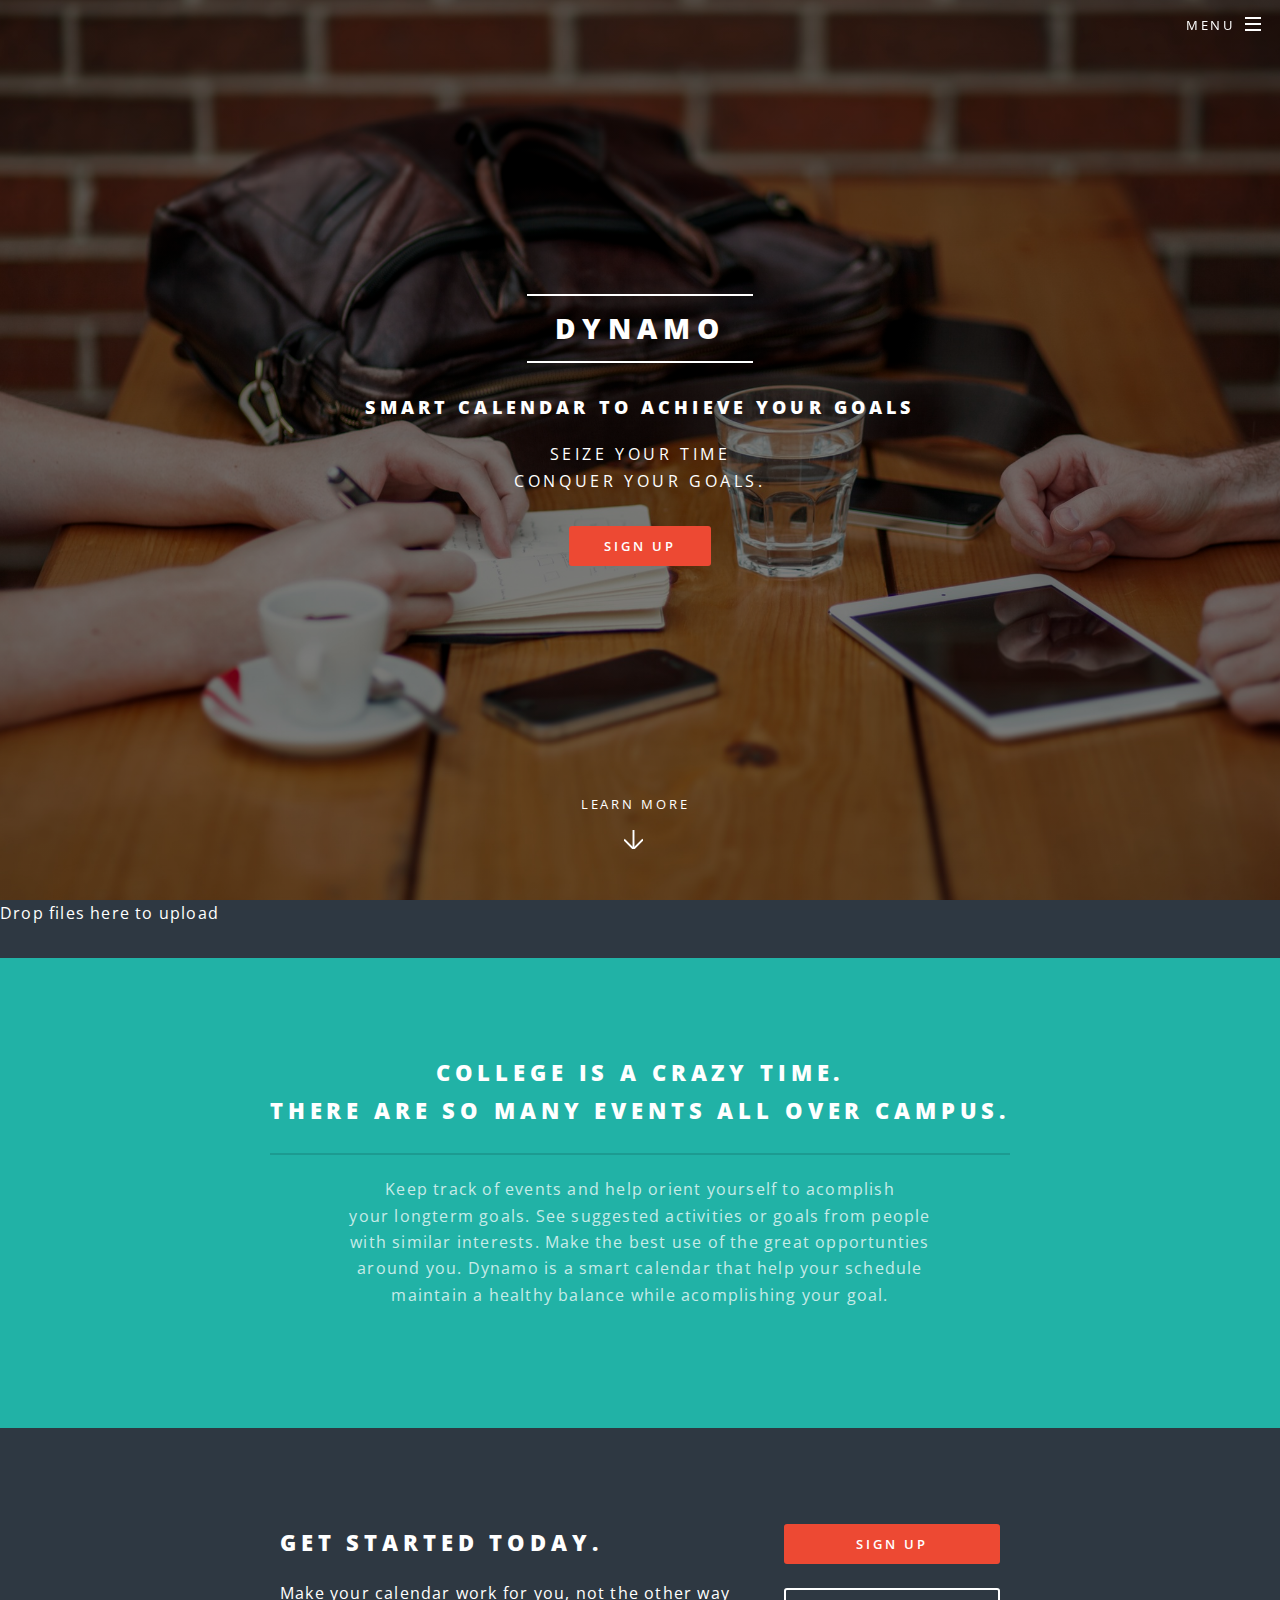
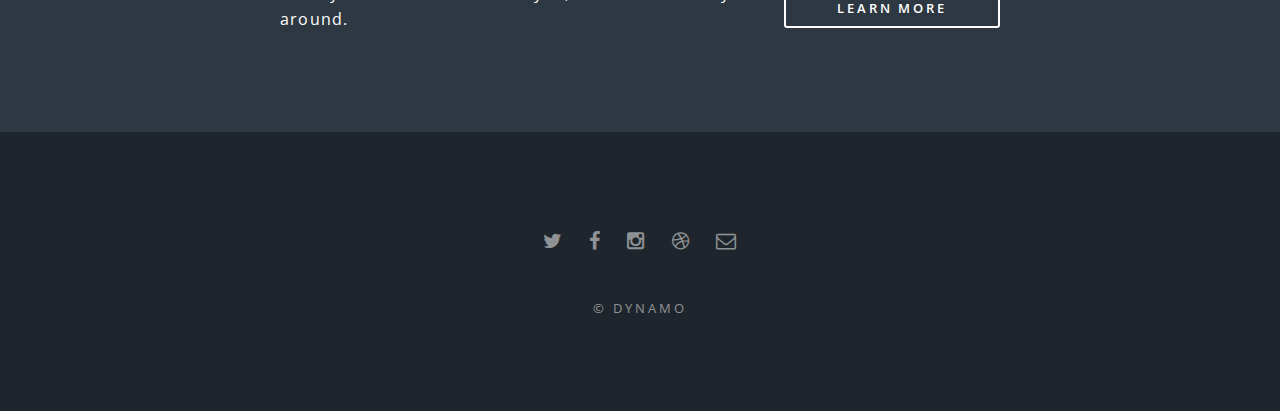
==== index.html @ 6524c31c "implementation of file drug function" ====
<!DOCTYPE HTML>
<!--
	Dynamo by HTML5 UP
	html5up.net | @n33co
	Free for personal and commercial use under the CCA 3.0 license (html5up.net/license)
-->
<html>
	<head>
		<title>Dynamo</title>
		<meta charset="utf-8" />
		<meta name="viewport" content="width=device-width, initial-scale=1" />
		<!--[if lte IE 8]><script src="assets/js/ie/html5shiv.js"></script><![endif]-->

		<link rel="stylesheet" href="assets/css/main.css" />

		<!--[if lte IE 8]><link rel="stylesheet" href="assets/css/ie8.css" /><![endif]-->
		<!--[if lte IE 9]><link rel="stylesheet" href="assets/css/ie9.css" /><![endif]-->
	</head>
	<body class="landing">

		<!-- Page Wrapper -->
			<div id="page-wrapper">

				<!-- Header -->
					<header id="header" class="alt">
						<h1><a href="index.html">Dynamo</a></h1>
						<nav id="nav">
							<ul>
								<li class="special">
									<a href="#menu" class="menuToggle"><span>Menu</span></a>
									<div id="menu">
										<ul>
											<li><a href="index.html">Home</a></li>
											<li><a href="#cta">Sign Up</a></li>
											<!--
											<li><a href="generic.html">Generic</a></li>
											<li><a href="elements.html">Elements</a></li>
											<li><a href="#">Log In</a></li>
										    -->
										</ul>
									</div>
								</li>
							</ul>
						</nav>
					</header>

				<!-- Banner -->
					<section id="banner">
						<div class="inner">
							<h2>Dynamo</h2>
							<h3>Smart Calendar to achieve your goals</h3>
							<p>Seize your time<br>
							Conquer your goals.</p>
							<ul class="actions">
								<li><a href="#cta" class="button special">Sign Up</a></li>
							</ul>
						</div>
						<a href="#one" class="more scrolly">Learn More</a>
					</section>




<!-- action="/file-upload" -->
					<form action="/file-upload" class="dropzone" id="my-dropzone">
					  <div class="fallback">
					    <input name="file" type="file" multiple />
					  </div>
					</form>








				<!-- One -->
					<section id="one" class="wrapper style1 special">
						<div class="inner">
							<header class="major">
								<h2>College is a crazy time.<br />
								There are so many events all over campus.</h2>
								<p>Keep track of events and help orient yourself to acomplish <br />your longterm goals. See suggested activities or goals from people <br />with similar interests. Make the best use of the great opportunties <br />around you. Dynamo is a smart calendar that help your schedule <br />maintain a healthy balance while acomplishing your goal.</p>
							</header>
							<!--<ul class="icons major">
								<li><span class="icon fa-diamond major style1"><span class="label">Lorem</span></span></li>
								<li><span class="icon fa-heart-o major style2"><span class="label">Ipsum</span></span></li>
								<li><span class="icon fa-code major style3"><span class="label">Dolor</span></span></li>
							</ul>-->
						</div>
					</section>





				<!-- CTA -->
					<section id="cta" class="wrapper style4">
						<div class="inner">
							<header>
								<h2>Get started today.</h2>
								<p>Make your calendar work for you, not the other way around.</p>
							</header>
							<ul class="actions vertical">
								<li><a href="#" class="button fit special">Sign Up</a></li>
								<li><a href="#" class="button fit">Learn More</a></li>
							</ul>
						</div>
					</section>

				<!-- Footer -->
					<footer id="footer">
						<ul class="icons">
							<li><a href="#" class="icon fa-twitter"><span class="label">Twitter</span></a></li>
							<li><a href="#" class="icon fa-facebook"><span class="label">Facebook</span></a></li>
							<li><a href="#" class="icon fa-instagram"><span class="label">Instagram</span></a></li>
							<li><a href="#" class="icon fa-dribbble"><span class="label">Dribbble</span></a></li>
							<li><a href="#" class="icon fa-envelope-o"><span class="label">Email</span></a></li>
						</ul>
						<ul class="copyright">
							<li>&copy; Dynamo</li>
						</ul>
					</footer>

			</div>

		<!-- Scripts -->
			<script src="assets/js/jquery.min.js"></script>
			<script src="assets/js/jquery.scrollex.min.js"></script>
			<script src="assets/js/jquery.scrolly.min.js"></script>
			<script src="assets/js/skel.min.js"></script>
			<script src="assets/js/util.js"></script>
			<!--[if lte IE 8]><script src="assets/js/ie/respond.min.js"></script><![endif]-->
			<script src="assets/js/dropzone.js"></script>
			<script src="assets/js/main.js"></script>
	</body>
</html>
---- assets/css/main.css ----
@import url(font-awesome.min.css);
@import url("http://fonts.googleapis.com/css?family=Open+Sans:400,400italic,600,600italic,800,800italic");

/*
	Spectral by HTML5 UP
	html5up.net | @n33co
	Free for personal and commercial use under the CCA 3.0 license (html5up.net/license)
*/

/* Reset */

	html, body, div, span, applet, object, iframe, h1, h2, h3, h4, h5, h6, p, blockquote, pre, a, abbr, acronym, address, big, cite, code, del, dfn, em, img, ins, kbd, q, s, samp, small, strike, strong, sub, sup, tt, var, b, u, i, center, dl, dt, dd, ol, ul, li, fieldset, form, label, legend, table, caption, tbody, tfoot, thead, tr, th, td, article, aside, canvas, details, embed, figure, figcaption, footer, header, hgroup, menu, nav, output, ruby, section, summary, time, mark, audio, video {
		margin: 0;
		padding: 0;
		border: 0;
		font-size: 100%;
		font: inherit;
		vertical-align: baseline;
	}

	article, aside, details, figcaption, figure, footer, header, hgroup, menu, nav, section {
		display: block;
	}

	body {
		line-height: 1;
	}

	ol, ul {
		list-style: none;
	}

	blockquote, q {
		quotes: none;
	}

	blockquote:before, blockquote:after, q:before, q:after {
		content: '';
		content: none;
	}

	table {
		border-collapse: collapse;
		border-spacing: 0;
	}

	body {
		-webkit-text-size-adjust: none;
	}

/* Box Model */

	*, *:before, *:after {
		-moz-box-sizing: border-box;
		-webkit-box-sizing: border-box;
		box-sizing: border-box;
	}

/* Grid */

	.row {
		border-bottom: solid 1px transparent;
		-moz-box-sizing: border-box;
		-webkit-box-sizing: border-box;
		box-sizing: border-box;
	}

	.row > * {
		float: left;
		-moz-box-sizing: border-box;
		-webkit-box-sizing: border-box;
		box-sizing: border-box;
	}

	.row:after, .row:before {
		content: '';
		display: block;
		clear: both;
		height: 0;
	}

	.row.uniform > * > :first-child {
		margin-top: 0;
	}

	.row.uniform > * > :last-child {
		margin-bottom: 0;
	}

	.row.\30 \25 > * {
		padding: 0 0 0 0em;
	}

	.row.\30 \25 {
		margin: 0 0 -1px 0em;
	}

	.row.uniform.\30 \25 > * {
		padding: 0em 0 0 0em;
	}

	.row.uniform.\30 \25 {
		margin: 0em 0 -1px 0em;
	}

	.row > * {
		padding: 0 0 0 1.5em;
	}

	.row {
		margin: 0 0 -1px -1.5em;
	}

	.row.uniform > * {
		padding: 1.5em 0 0 1.5em;
	}

	.row.uniform {
		margin: -1.5em 0 -1px -1.5em;
	}

	.row.\32 00\25 > * {
		padding: 0 0 0 3em;
	}

	.row.\32 00\25 {
		margin: 0 0 -1px -3em;
	}

	.row.uniform.\32 00\25 > * {
		padding: 3em 0 0 3em;
	}

	.row.uniform.\32 00\25 {
		margin: -3em 0 -1px -3em;
	}

	.row.\31 50\25 > * {
		padding: 0 0 0 2.25em;
	}

	.row.\31 50\25 {
		margin: 0 0 -1px -2.25em;
	}

	.row.uniform.\31 50\25 > * {
		padding: 2.25em 0 0 2.25em;
	}

	.row.uniform.\31 50\25 {
		margin: -2.25em 0 -1px -2.25em;
	}

	.row.\35 0\25 > * {
		padding: 0 0 0 0.75em;
	}

	.row.\35 0\25 {
		margin: 0 0 -1px -0.75em;
	}

	.row.uniform.\35 0\25 > * {
		padding: 0.75em 0 0 0.75em;
	}

	.row.uniform.\35 0\25 {
		margin: -0.75em 0 -1px -0.75em;
	}

	.row.\32 5\25 > * {
		padding: 0 0 0 0.375em;
	}

	.row.\32 5\25 {
		margin: 0 0 -1px -0.375em;
	}

	.row.uniform.\32 5\25 > * {
		padding: 0.375em 0 0 0.375em;
	}

	.row.uniform.\32 5\25 {
		margin: -0.375em 0 -1px -0.375em;
	}

	.\31 2u, .\31 2u\24 {
		width: 100%;
		clear: none;
		margin-left: 0;
	}

	.\31 1u, .\31 1u\24 {
		width: 91.6666666667%;
		clear: none;
		margin-left: 0;
	}

	.\31 0u, .\31 0u\24 {
		width: 83.3333333333%;
		clear: none;
		margin-left: 0;
	}

	.\39 u, .\39 u\24 {
		width: 75%;
		clear: none;
		margin-left: 0;
	}

	.\38 u, .\38 u\24 {
		width: 66.6666666667%;
		clear: none;
		margin-left: 0;
	}

	.\37 u, .\37 u\24 {
		width: 58.3333333333%;
		clear: none;
		margin-left: 0;
	}

	.\36 u, .\36 u\24 {
		width: 50%;
		clear: none;
		margin-left: 0;
	}

	.\35 u, .\35 u\24 {
		width: 41.6666666667%;
		clear: none;
		margin-left: 0;
	}

	.\34 u, .\34 u\24 {
		width: 33.3333333333%;
		clear: none;
		margin-left: 0;
	}

	.\33 u, .\33 u\24 {
		width: 25%;
		clear: none;
		margin-left: 0;
	}

	.\32 u, .\32 u\24 {
		width: 16.6666666667%;
		clear: none;
		margin-left: 0;
	}

	.\31 u, .\31 u\24 {
		width: 8.3333333333%;
		clear: none;
		margin-left: 0;
	}

	.\31 2u\24 + *,
	.\31 1u\24 + *,
	.\31 0u\24 + *,
	.\39 u\24 + *,
	.\38 u\24 + *,
	.\37 u\24 + *,
	.\36 u\24 + *,
	.\35 u\24 + *,
	.\34 u\24 + *,
	.\33 u\24 + *,
	.\32 u\24 + *,
	.\31 u\24 + * {
		clear: left;
	}

	.\-11u {
		margin-left: 91.66667%;
	}

	.\-10u {
		margin-left: 83.33333%;
	}

	.\-9u {
		margin-left: 75%;
	}

	.\-8u {
		margin-left: 66.66667%;
	}

	.\-7u {
		margin-left: 58.33333%;
	}

	.\-6u {
		margin-left: 50%;
	}

	.\-5u {
		margin-left: 41.66667%;
	}

	.\-4u {
		margin-left: 33.33333%;
	}

	.\-3u {
		margin-left: 25%;
	}

	.\-2u {
		margin-left: 16.66667%;
	}

	.\-1u {
		margin-left: 8.33333%;
	}

	@media screen and (max-width: 1680px) {

		.row > * {
			padding: 0 0 0 1.5em;
		}

		.row {
			margin: 0 0 -1px -1.5em;
		}

		.row.uniform > * {
			padding: 1.5em 0 0 1.5em;
		}

		.row.uniform {
			margin: -1.5em 0 -1px -1.5em;
		}

		.row.\32 00\25 > * {
			padding: 0 0 0 3em;
		}

		.row.\32 00\25 {
			margin: 0 0 -1px -3em;
		}

		.row.uniform.\32 00\25 > * {
			padding: 3em 0 0 3em;
		}

		.row.uniform.\32 00\25 {
			margin: -3em 0 -1px -3em;
		}

		.row.\31 50\25 > * {
			padding: 0 0 0 2.25em;
		}

		.row.\31 50\25 {
			margin: 0 0 -1px -2.25em;
		}

		.row.uniform.\31 50\25 > * {
			padding: 2.25em 0 0 2.25em;
		}

		.row.uniform.\31 50\25 {
			margin: -2.25em 0 -1px -2.25em;
		}

		.row.\35 0\25 > * {
			padding: 0 0 0 0.75em;
		}

		.row.\35 0\25 {
			margin: 0 0 -1px -0.75em;
		}

		.row.uniform.\35 0\25 > * {
			padding: 0.75em 0 0 0.75em;
		}

		.row.uniform.\35 0\25 {
			margin: -0.75em 0 -1px -0.75em;
		}

		.row.\32 5\25 > * {
			padding: 0 0 0 0.375em;
		}

		.row.\32 5\25 {
			margin: 0 0 -1px -0.375em;
		}

		.row.uniform.\32 5\25 > * {
			padding: 0.375em 0 0 0.375em;
		}

		.row.uniform.\32 5\25 {
			margin: -0.375em 0 -1px -0.375em;
		}

		.\31 2u\28xlarge\29, .\31 2u\24\28xlarge\29 {
			width: 100%;
			clear: none;
			margin-left: 0;
		}

		.\31 1u\28xlarge\29, .\31 1u\24\28xlarge\29 {
			width: 91.6666666667%;
			clear: none;
			margin-left: 0;
		}

		.\31 0u\28xlarge\29, .\31 0u\24\28xlarge\29 {
			width: 83.3333333333%;
			clear: none;
			margin-left: 0;
		}

		.\39 u\28xlarge\29, .\39 u\24\28xlarge\29 {
			width: 75%;
			clear: none;
			margin-left: 0;
		}

		.\38 u\28xlarge\29, .\38 u\24\28xlarge\29 {
			width: 66.6666666667%;
			clear: none;
			margin-left: 0;
		}

		.\37 u\28xlarge\29, .\37 u\24\28xlarge\29 {
			width: 58.3333333333%;
			clear: none;
			margin-left: 0;
		}

		.\36 u\28xlarge\29, .\36 u\24\28xlarge\29 {
			width: 50%;
			clear: none;
			margin-left: 0;
		}

		.\35 u\28xlarge\29, .\35 u\24\28xlarge\29 {
			width: 41.6666666667%;
			clear: none;
			margin-left: 0;
		}

		.\34 u\28xlarge\29, .\34 u\24\28xlarge\29 {
			width: 33.3333333333%;
			clear: none;
			margin-left: 0;
		}

		.\33 u\28xlarge\29, .\33 u\24\28xlarge\29 {
			width: 25%;
			clear: none;
			margin-left: 0;
		}

		.\32 u\28xlarge\29, .\32 u\24\28xlarge\29 {
			width: 16.6666666667%;
			clear: none;
			margin-left: 0;
		}

		.\31 u\28xlarge\29, .\31 u\24\28xlarge\29 {
			width: 8.3333333333%;
			clear: none;
			margin-left: 0;
		}

		.\31 2u\24\28xlarge\29 + *,
		.\31 1u\24\28xlarge\29 + *,
		.\31 0u\24\28xlarge\29 + *,
		.\39 u\24\28xlarge\29 + *,
		.\38 u\24\28xlarge\29 + *,
		.\37 u\24\28xlarge\29 + *,
		.\36 u\24\28xlarge\29 + *,
		.\35 u\24\28xlarge\29 + *,
		.\34 u\24\28xlarge\29 + *,
		.\33 u\24\28xlarge\29 + *,
		.\32 u\24\28xlarge\29 + *,
		.\31 u\24\28xlarge\29 + * {
			clear: left;
		}

		.\-11u\28xlarge\29 {
			margin-left: 91.66667%;
		}

		.\-10u\28xlarge\29 {
			margin-left: 83.33333%;
		}

		.\-9u\28xlarge\29 {
			margin-left: 75%;
		}

		.\-8u\28xlarge\29 {
			margin-left: 66.66667%;
		}

		.\-7u\28xlarge\29 {
			margin-left: 58.33333%;
		}

		.\-6u\28xlarge\29 {
			margin-left: 50%;
		}

		.\-5u\28xlarge\29 {
			margin-left: 41.66667%;
		}

		.\-4u\28xlarge\29 {
			margin-left: 33.33333%;
		}

		.\-3u\28xlarge\29 {
			margin-left: 25%;
		}

		.\-2u\28xlarge\29 {
			margin-left: 16.66667%;
		}

		.\-1u\28xlarge\29 {
			margin-left: 8.33333%;
		}

	}

	@media screen and (max-width: 1280px) {

		.row > * {
			padding: 0 0 0 1.5em;
		}

		.row {
			margin: 0 0 -1px -1.5em;
		}

		.row.uniform > * {
			padding: 1.5em 0 0 1.5em;
		}

		.row.uniform {
			margin: -1.5em 0 -1px -1.5em;
		}

		.row.\32 00\25 > * {
			padding: 0 0 0 3em;
		}

		.row.\32 00\25 {
			margin: 0 0 -1px -3em;
		}

		.row.uniform.\32 00\25 > * {
			padding: 3em 0 0 3em;
		}

		.row.uniform.\32 00\25 {
			margin: -3em 0 -1px -3em;
		}

		.row.\31 50\25 > * {
			padding: 0 0 0 2.25em;
		}

		.row.\31 50\25 {
			margin: 0 0 -1px -2.25em;
		}

		.row.uniform.\31 50\25 > * {
			padding: 2.25em 0 0 2.25em;
		}

		.row.uniform.\31 50\25 {
			margin: -2.25em 0 -1px -2.25em;
		}

		.row.\35 0\25 > * {
			padding: 0 0 0 0.75em;
		}

		.row.\35 0\25 {
			margin: 0 0 -1px -0.75em;
		}

		.row.uniform.\35 0\25 > * {
			padding: 0.75em 0 0 0.75em;
		}

		.row.uniform.\35 0\25 {
			margin: -0.75em 0 -1px -0.75em;
		}

		.row.\32 5\25 > * {
			padding: 0 0 0 0.375em;
		}

		.row.\32 5\25 {
			margin: 0 0 -1px -0.375em;
		}

		.row.uniform.\32 5\25 > * {
			padding: 0.375em 0 0 0.375em;
		}

		.row.uniform.\32 5\25 {
			margin: -0.375em 0 -1px -0.375em;
		}

		.\31 2u\28large\29, .\31 2u\24\28large\29 {
			width: 100%;
			clear: none;
			margin-left: 0;
		}

		.\31 1u\28large\29, .\31 1u\24\28large\29 {
			width: 91.6666666667%;
			clear: none;
			margin-left: 0;
		}

		.\31 0u\28large\29, .\31 0u\24\28large\29 {
			width: 83.3333333333%;
			clear: none;
			margin-left: 0;
		}

		.\39 u\28large\29, .\39 u\24\28large\29 {
			width: 75%;
			clear: none;
			margin-left: 0;
		}

		.\38 u\28large\29, .\38 u\24\28large\29 {
			width: 66.6666666667%;
			clear: none;
			margin-left: 0;
		}

		.\37 u\28large\29, .\37 u\24\28large\29 {
			width: 58.3333333333%;
			clear: none;
			margin-left: 0;
		}

		.\36 u\28large\29, .\36 u\24\28large\29 {
			width: 50%;
			clear: none;
			margin-left: 0;
		}

		.\35 u\28large\29, .\35 u\24\28large\29 {
			width: 41.6666666667%;
			clear: none;
			margin-left: 0;
		}

		.\34 u\28large\29, .\34 u\24\28large\29 {
			width: 33.3333333333%;
			clear: none;
			margin-left: 0;
		}

		.\33 u\28large\29, .\33 u\24\28large\29 {
			width: 25%;
			clear: none;
			margin-left: 0;
		}

		.\32 u\28large\29, .\32 u\24\28large\29 {
			width: 16.6666666667%;
			clear: none;
			margin-left: 0;
		}

		.\31 u\28large\29, .\31 u\24\28large\29 {
			width: 8.3333333333%;
			clear: none;
			margin-left: 0;
		}

		.\31 2u\24\28large\29 + *,
		.\31 1u\24\28large\29 + *,
		.\31 0u\24\28large\29 + *,
		.\39 u\24\28large\29 + *,
		.\38 u\24\28large\29 + *,
		.\37 u\24\28large\29 + *,
		.\36 u\24\28large\29 + *,
		.\35 u\24\28large\29 + *,
		.\34 u\24\28large\29 + *,
		.\33 u\24\28large\29 + *,
		.\32 u\24\28large\29 + *,
		.\31 u\24\28large\29 + * {
			clear: left;
		}

		.\-11u\28large\29 {
			margin-left: 91.66667%;
		}

		.\-10u\28large\29 {
			margin-left: 83.33333%;
		}

		.\-9u\28large\29 {
			margin-left: 75%;
		}

		.\-8u\28large\29 {
			margin-left: 66.66667%;
		}

		.\-7u\28large\29 {
			margin-left: 58.33333%;
		}

		.\-6u\28large\29 {
			margin-left: 50%;
		}

		.\-5u\28large\29 {
			margin-left: 41.66667%;
		}

		.\-4u\28large\29 {
			margin-left: 33.33333%;
		}

		.\-3u\28large\29 {
			margin-left: 25%;
		}

		.\-2u\28large\29 {
			margin-left: 16.66667%;
		}

		.\-1u\28large\29 {
			margin-left: 8.33333%;
		}

	}

	@media screen and (max-width: 980px) {

		.row > * {
			padding: 0 0 0 1.5em;
		}

		.row {
			margin: 0 0 -1px -1.5em;
		}

		.row.uniform > * {
			padding: 1.5em 0 0 1.5em;
		}

		.row.uniform {
			margin: -1.5em 0 -1px -1.5em;
		}

		.row.\32 00\25 > * {
			padding: 0 0 0 3em;
		}

		.row.\32 00\25 {
			margin: 0 0 -1px -3em;
		}

		.row.uniform.\32 00\25 > * {
			padding: 3em 0 0 3em;
		}

		.row.uniform.\32 00\25 {
			margin: -3em 0 -1px -3em;
		}

		.row.\31 50\25 > * {
			padding: 0 0 0 2.25em;
		}

		.row.\31 50\25 {
			margin: 0 0 -1px -2.25em;
		}

		.row.uniform.\31 50\25 > * {
			padding: 2.25em 0 0 2.25em;
		}

		.row.uniform.\31 50\25 {
			margin: -2.25em 0 -1px -2.25em;
		}

		.row.\35 0\25 > * {
			padding: 0 0 0 0.75em;
		}

		.row.\35 0\25 {
			margin: 0 0 -1px -0.75em;
		}

		.row.uniform.\35 0\25 > * {
			padding: 0.75em 0 0 0.75em;
		}

		.row.uniform.\35 0\25 {
			margin: -0.75em 0 -1px -0.75em;
		}

		.row.\32 5\25 > * {
			padding: 0 0 0 0.375em;
		}

		.row.\32 5\25 {
			margin: 0 0 -1px -0.375em;
		}

		.row.uniform.\32 5\25 > * {
			padding: 0.375em 0 0 0.375em;
		}

		.row.uniform.\32 5\25 {
			margin: -0.375em 0 -1px -0.375em;
		}

		.\31 2u\28medium\29, .\31 2u\24\28medium\29 {
			width: 100%;
			clear: none;
			margin-left: 0;
		}

		.\31 1u\28medium\29, .\31 1u\24\28medium\29 {
			width: 91.6666666667%;
			clear: none;
			margin-left: 0;
		}

		.\31 0u\28medium\29, .\31 0u\24\28medium\29 {
			width: 83.3333333333%;
			clear: none;
			margin-left: 0;
		}

		.\39 u\28medium\29, .\39 u\24\28medium\29 {
			width: 75%;
			clear: none;
			margin-left: 0;
		}

		.\38 u\28medium\29, .\38 u\24\28medium\29 {
			width: 66.6666666667%;
			clear: none;
			margin-left: 0;
		}

		.\37 u\28medium\29, .\37 u\24\28medium\29 {
			width: 58.3333333333%;
			clear: none;
			margin-left: 0;
		}

		.\36 u\28medium\29, .\36 u\24\28medium\29 {
			width: 50%;
			clear: none;
			margin-left: 0;
		}

		.\35 u\28medium\29, .\35 u\24\28medium\29 {
			width: 41.6666666667%;
			clear: none;
			margin-left: 0;
		}

		.\34 u\28medium\29, .\34 u\24\28medium\29 {
			width: 33.3333333333%;
			clear: none;
			margin-left: 0;
		}

		.\33 u\28medium\29, .\33 u\24\28medium\29 {
			width: 25%;
			clear: none;
			margin-left: 0;
		}

		.\32 u\28medium\29, .\32 u\24\28medium\29 {
			width: 16.6666666667%;
			clear: none;
			margin-left: 0;
		}

		.\31 u\28medium\29, .\31 u\24\28medium\29 {
			width: 8.3333333333%;
			clear: none;
			margin-left: 0;
		}

		.\31 2u\24\28medium\29 + *,
		.\31 1u\24\28medium\29 + *,
		.\31 0u\24\28medium\29 + *,
		.\39 u\24\28medium\29 + *,
		.\38 u\24\28medium\29 + *,
		.\37 u\24\28medium\29 + *,
		.\36 u\24\28medium\29 + *,
		.\35 u\24\28medium\29 + *,
		.\34 u\24\28medium\29 + *,
		.\33 u\24\28medium\29 + *,
		.\32 u\24\28medium\29 + *,
		.\31 u\24\28medium\29 + * {
			clear: left;
		}

		.\-11u\28medium\29 {
			margin-left: 91.66667%;
		}

		.\-10u\28medium\29 {
			margin-left: 83.33333%;
		}

		.\-9u\28medium\29 {
			margin-left: 75%;
		}

		.\-8u\28medium\29 {
			margin-left: 66.66667%;
		}

		.\-7u\28medium\29 {
			margin-left: 58.33333%;
		}

		.\-6u\28medium\29 {
			margin-left: 50%;
		}

		.\-5u\28medium\29 {
			margin-left: 41.66667%;
		}

		.\-4u\28medium\29 {
			margin-left: 33.33333%;
		}

		.\-3u\28medium\29 {
			margin-left: 25%;
		}

		.\-2u\28medium\29 {
			margin-left: 16.66667%;
		}

		.\-1u\28medium\29 {
			margin-left: 8.33333%;
		}

	}

	@media screen and (max-width: 736px) {

		.row > * {
			padding: 0 0 0 1.5em;
		}

		.row {
			margin: 0 0 -1px -1.5em;
		}

		.row.uniform > * {
			padding: 1.5em 0 0 1.5em;
		}

		.row.uniform {
			margin: -1.5em 0 -1px -1.5em;
		}

		.row.\32 00\25 > * {
			padding: 0 0 0 3em;
		}

		.row.\32 00\25 {
			margin: 0 0 -1px -3em;
		}

		.row.uniform.\32 00\25 > * {
			padding: 3em 0 0 3em;
		}

		.row.uniform.\32 00\25 {
			margin: -3em 0 -1px -3em;
		}

		.row.\31 50\25 > * {
			padding: 0 0 0 2.25em;
		}

		.row.\31 50\25 {
			margin: 0 0 -1px -2.25em;
		}

		.row.uniform.\31 50\25 > * {
			padding: 2.25em 0 0 2.25em;
		}

		.row.uniform.\31 50\25 {
			margin: -2.25em 0 -1px -2.25em;
		}

		.row.\35 0\25 > * {
			padding: 0 0 0 0.75em;
		}

		.row.\35 0\25 {
			margin: 0 0 -1px -0.75em;
		}

		.row.uniform.\35 0\25 > * {
			padding: 0.75em 0 0 0.75em;
		}

		.row.uniform.\35 0\25 {
			margin: -0.75em 0 -1px -0.75em;
		}

		.row.\32 5\25 > * {
			padding: 0 0 0 0.375em;
		}

		.row.\32 5\25 {
			margin: 0 0 -1px -0.375em;
		}

		.row.uniform.\32 5\25 > * {
			padding: 0.375em 0 0 0.375em;
		}

		.row.uniform.\32 5\25 {
			margin: -0.375em 0 -1px -0.375em;
		}

		.\31 2u\28small\29, .\31 2u\24\28small\29 {
			width: 100%;
			clear: none;
			margin-left: 0;
		}

		.\31 1u\28small\29, .\31 1u\24\28small\29 {
			width: 91.6666666667%;
			clear: none;
			margin-left: 0;
		}

		.\31 0u\28small\29, .\31 0u\24\28small\29 {
			width: 83.3333333333%;
			clear: none;
			margin-left: 0;
		}

		.\39 u\28small\29, .\39 u\24\28small\29 {
			width: 75%;
			clear: none;
			margin-left: 0;
		}

		.\38 u\28small\29, .\38 u\24\28small\29 {
			width: 66.6666666667%;
			clear: none;
			margin-left: 0;
		}

		.\37 u\28small\29, .\37 u\24\28small\29 {
			width: 58.3333333333%;
			clear: none;
			margin-left: 0;
		}

		.\36 u\28small\29, .\36 u\24\28small\29 {
			width: 50%;
			clear: none;
			margin-left: 0;
		}

		.\35 u\28small\29, .\35 u\24\28small\29 {
			width: 41.6666666667%;
			clear: none;
			margin-left: 0;
		}

		.\34 u\28small\29, .\34 u\24\28small\29 {
			width: 33.3333333333%;
			clear: none;
			margin-left: 0;
		}

		.\33 u\28small\29, .\33 u\24\28small\29 {
			width: 25%;
			clear: none;
			margin-left: 0;
		}

		.\32 u\28small\29, .\32 u\24\28small\29 {
			width: 16.6666666667%;
			clear: none;
			margin-left: 0;
		}

		.\31 u\28small\29, .\31 u\24\28small\29 {
			width: 8.3333333333%;
			clear: none;
			margin-left: 0;
		}

		.\31 2u\24\28small\29 + *,
		.\31 1u\24\28small\29 + *,
		.\31 0u\24\28small\29 + *,
		.\39 u\24\28small\29 + *,
		.\38 u\24\28small\29 + *,
		.\37 u\24\28small\29 + *,
		.\36 u\24\28small\29 + *,
		.\35 u\24\28small\29 + *,
		.\34 u\24\28small\29 + *,
		.\33 u\24\28small\29 + *,
		.\32 u\24\28small\29 + *,
		.\31 u\24\28small\29 + * {
			clear: left;
		}

		.\-11u\28small\29 {
			margin-left: 91.66667%;
		}

		.\-10u\28small\29 {
			margin-left: 83.33333%;
		}

		.\-9u\28small\29 {
			margin-left: 75%;
		}

		.\-8u\28small\29 {
			margin-left: 66.66667%;
		}

		.\-7u\28small\29 {
			margin-left: 58.33333%;
		}

		.\-6u\28small\29 {
			margin-left: 50%;
		}

		.\-5u\28small\29 {
			margin-left: 41.66667%;
		}

		.\-4u\28small\29 {
			margin-left: 33.33333%;
		}

		.\-3u\28small\29 {
			margin-left: 25%;
		}

		.\-2u\28small\29 {
			margin-left: 16.66667%;
		}

		.\-1u\28small\29 {
			margin-left: 8.33333%;
		}

	}

	@media screen and (max-width: 480px) {

		.row > * {
			padding: 0 0 0 1.5em;
		}

		.row {
			margin: 0 0 -1px -1.5em;
		}

		.row.uniform > * {
			padding: 1.5em 0 0 1.5em;
		}

		.row.uniform {
			margin: -1.5em 0 -1px -1.5em;
		}

		.row.\32 00\25 > * {
			padding: 0 0 0 3em;
		}

		.row.\32 00\25 {
			margin: 0 0 -1px -3em;
		}

		.row.uniform.\32 00\25 > * {
			padding: 3em 0 0 3em;
		}

		.row.uniform.\32 00\25 {
			margin: -3em 0 -1px -3em;
		}

		.row.\31 50\25 > * {
			padding: 0 0 0 2.25em;
		}

		.row.\31 50\25 {
			margin: 0 0 -1px -2.25em;
		}

		.row.uniform.\31 50\25 > * {
			padding: 2.25em 0 0 2.25em;
		}

		.row.uniform.\31 50\25 {
			margin: -2.25em 0 -1px -2.25em;
		}

		.row.\35 0\25 > * {
			padding: 0 0 0 0.75em;
		}

		.row.\35 0\25 {
			margin: 0 0 -1px -0.75em;
		}

		.row.uniform.\35 0\25 > * {
			padding: 0.75em 0 0 0.75em;
		}

		.row.uniform.\35 0\25 {
			margin: -0.75em 0 -1px -0.75em;
		}

		.row.\32 5\25 > * {
			padding: 0 0 0 0.375em;
		}

		.row.\32 5\25 {
			margin: 0 0 -1px -0.375em;
		}

		.row.uniform.\32 5\25 > * {
			padding: 0.375em 0 0 0.375em;
		}

		.row.uniform.\32 5\25 {
			margin: -0.375em 0 -1px -0.375em;
		}

		.\31 2u\28xsmall\29, .\31 2u\24\28xsmall\29 {
			width: 100%;
			clear: none;
			margin-left: 0;
		}

		.\31 1u\28xsmall\29, .\31 1u\24\28xsmall\29 {
			width: 91.6666666667%;
			clear: none;
			margin-left: 0;
		}

		.\31 0u\28xsmall\29, .\31 0u\24\28xsmall\29 {
			width: 83.3333333333%;
			clear: none;
			margin-left: 0;
		}

		.\39 u\28xsmall\29, .\39 u\24\28xsmall\29 {
			width: 75%;
			clear: none;
			margin-left: 0;
		}

		.\38 u\28xsmall\29, .\38 u\24\28xsmall\29 {
			width: 66.6666666667%;
			clear: none;
			margin-left: 0;
		}

		.\37 u\28xsmall\29, .\37 u\24\28xsmall\29 {
			width: 58.3333333333%;
			clear: none;
			margin-left: 0;
		}

		.\36 u\28xsmall\29, .\36 u\24\28xsmall\29 {
			width: 50%;
			clear: none;
			margin-left: 0;
		}

		.\35 u\28xsmall\29, .\35 u\24\28xsmall\29 {
			width: 41.6666666667%;
			clear: none;
			margin-left: 0;
		}

		.\34 u\28xsmall\29, .\34 u\24\28xsmall\29 {
			width: 33.3333333333%;
			clear: none;
			margin-left: 0;
		}

		.\33 u\28xsmall\29, .\33 u\24\28xsmall\29 {
			width: 25%;
			clear: none;
			margin-left: 0;
		}

		.\32 u\28xsmall\29, .\32 u\24\28xsmall\29 {
			width: 16.6666666667%;
			clear: none;
			margin-left: 0;
		}

		.\31 u\28xsmall\29, .\31 u\24\28xsmall\29 {
			width: 8.3333333333%;
			clear: none;
			margin-left: 0;
		}

		.\31 2u\24\28xsmall\29 + *,
		.\31 1u\24\28xsmall\29 + *,
		.\31 0u\24\28xsmall\29 + *,
		.\39 u\24\28xsmall\29 + *,
		.\38 u\24\28xsmall\29 + *,
		.\37 u\24\28xsmall\29 + *,
		.\36 u\24\28xsmall\29 + *,
		.\35 u\24\28xsmall\29 + *,
		.\34 u\24\28xsmall\29 + *,
		.\33 u\24\28xsmall\29 + *,
		.\32 u\24\28xsmall\29 + *,
		.\31 u\24\28xsmall\29 + * {
			clear: left;
		}

		.\-11u\28xsmall\29 {
			margin-left: 91.66667%;
		}

		.\-10u\28xsmall\29 {
			margin-left: 83.33333%;
		}

		.\-9u\28xsmall\29 {
			margin-left: 75%;
		}

		.\-8u\28xsmall\29 {
			margin-left: 66.66667%;
		}

		.\-7u\28xsmall\29 {
			margin-left: 58.33333%;
		}

		.\-6u\28xsmall\29 {
			margin-left: 50%;
		}

		.\-5u\28xsmall\29 {
			margin-left: 41.66667%;
		}

		.\-4u\28xsmall\29 {
			margin-left: 33.33333%;
		}

		.\-3u\28xsmall\29 {
			margin-left: 25%;
		}

		.\-2u\28xsmall\29 {
			margin-left: 16.66667%;
		}

		.\-1u\28xsmall\29 {
			margin-left: 8.33333%;
		}

	}

/* Basic */

	@-ms-viewport {
		width: device-width;
	}

	body {
		background: #2e3842;
	}

		body.is-loading *, body.is-loading *:before, body.is-loading *:after {
			-moz-animation: none !important;
			-webkit-animation: none !important;
			-ms-animation: none !important;
			animation: none !important;
			-moz-transition: none !important;
			-webkit-transition: none !important;
			-ms-transition: none !important;
			transition: none !important;
		}

	body, input, select, textarea {
		color: #fff;
		font-family: "Open Sans", Helvetica, sans-serif;
		font-size: 15pt;
		font-weight: 400;
		letter-spacing: 0.075em;
		line-height: 1.65em;
	}

		@media screen and (max-width: 1680px) {

			body, input, select, textarea {
				font-size: 13pt;
			}

		}

		@media screen and (max-width: 1280px) {

			body, input, select, textarea {
				font-size: 12pt;
			}

		}

		@media screen and (max-width: 736px) {

			body, input, select, textarea {
				font-size: 11pt;
				letter-spacing: 0.0375em;
			}

		}

	a {
		-moz-transition: color 0.2s ease, border-bottom-color 0.2s ease;
		-webkit-transition: color 0.2s ease, border-bottom-color 0.2s ease;
		-ms-transition: color 0.2s ease, border-bottom-color 0.2s ease;
		transition: color 0.2s ease, border-bottom-color 0.2s ease;
		border-bottom: dotted 1px;
		color: inherit;
		text-decoration: none;
	}

		a:hover {
			border-bottom-color: transparent;
		}

	strong, b {
		color: #fff;
		font-weight: 600;
	}

	em, i {
		font-style: italic;
	}

	p {
		margin: 0 0 2em 0;
	}

	h1, h2, h3, h4, h5, h6 {
		color: #fff;
		font-weight: 800;
		letter-spacing: 0.225em;
		line-height: 1em;
		margin: 0 0 1em 0;
		text-transform: uppercase;
	}

		h1 a, h2 a, h3 a, h4 a, h5 a, h6 a {
			color: inherit;
			text-decoration: none;
		}

	h2 {
		font-size: 1.35em;
		line-height: 1.75em;
	}

		@media screen and (max-width: 736px) {

			h2 {
				font-size: 1.1em;
				line-height: 1.65em;
			}

		}

	h3 {
		font-size: 1.15em;
		line-height: 1.75em;
	}

		@media screen and (max-width: 736px) {

			h3 {
				font-size: 1em;
				line-height: 1.65em;
			}

		}

	h4 {
		font-size: 1em;
		line-height: 1.5em;
	}

	h5 {
		font-size: 0.8em;
		line-height: 1.5em;
	}

	h6 {
		font-size: 0.7em;
		line-height: 1.5em;
	}

	sub {
		font-size: 0.8em;
		position: relative;
		top: 0.5em;
	}

	sup {
		font-size: 0.8em;
		position: relative;
		top: -0.5em;
	}

	hr {
		border: 0;
		border-bottom: solid 2px #fff;
		margin: 3em 0;
	}

		hr.major {
			margin: 4.5em 0;
		}

	blockquote {
		border-left: solid 4px #fff;
		font-style: italic;
		margin: 0 0 2em 0;
		padding: 0.5em 0 0.5em 2em;
	}

	code {
		background: rgba(144, 144, 144, 0.25);
		border-radius: 3px;
		font-family: "Courier New", monospace;
		font-size: 0.9em;
		letter-spacing: 0;
		margin: 0 0.25em;
		padding: 0.25em 0.65em;
	}

	pre {
		-webkit-overflow-scrolling: touch;
		font-family: "Courier New", monospace;
		font-size: 0.9em;
		margin: 0 0 2em 0;
	}

		pre code {
			display: block;
			line-height: 1.75em;
			padding: 1em 1.5em;
			overflow-x: auto;
		}

	.align-left {
		text-align: left;
	}

	.align-center {
		text-align: center;
	}

	.align-right {
		text-align: right;
	}

/* Section/Article */

	section.special, article.special {
		text-align: center;
	}

	header p {
		color: rgba(255, 255, 255, 0.5);
		position: relative;
		top: -0.25em;
	}

	header h3 + p {
		font-size: 1.1em;
	}

	header h4 + p,
	header h5 + p,
	header h6 + p {
		font-size: 0.9em;
	}

	header.major {
		margin: 0 0 3.5em 0;
	}

		header.major h2, header.major h3, header.major h4, header.major h5, header.major h6 {
			border-bottom: solid 2px #fff;
			display: inline-block;
			padding-bottom: 1em;
			position: relative;
		}

			header.major h2:after, header.major h3:after, header.major h4:after, header.major h5:after, header.major h6:after {
				content: '';
				display: block;
				height: 1px;
			}

		header.major p {
			color: #fff;
			top: 0;
		}

		@media screen and (max-width: 736px) {

			header.major {
				margin: 0 0 2em 0;
			}

		}

	@media screen and (max-width: 980px) {

		header br {
			display: none;
		}

	}

/* Form */

	form {
		margin: 0 0 2em 0;
	}

	label {
		color: #fff;
		display: block;
		font-size: 0.9em;
		font-weight: 600;
		margin: 0 0 1em 0;
	}

	input[type="text"],
	input[type="password"],
	input[type="email"],
	select,
	textarea {
		-moz-appearance: none;
		-webkit-appearance: none;
		-ms-appearance: none;
		appearance: none;
		background: rgba(144, 144, 144, 0.25);
		border-radius: 3px;
		border: none;
		color: inherit;
		display: block;
		outline: 0;
		padding: 0 1em;
		text-decoration: none;
		width: 100%;
	}

		input[type="text"]:invalid,
		input[type="password"]:invalid,
		input[type="email"]:invalid,
		select:invalid,
		textarea:invalid {
			box-shadow: none;
		}

		input[type="text"]:focus,
		input[type="password"]:focus,
		input[type="email"]:focus,
		select:focus,
		textarea:focus {
			box-shadow: 0 0 0 2px #21b2a6;
		}

	.select-wrapper {
		text-decoration: none;
		display: block;
		position: relative;
	}

		.select-wrapper:before {
			-moz-osx-font-smoothing: grayscale;
			-webkit-font-smoothing: antialiased;
			font-family: FontAwesome;
			font-style: normal;
			font-weight: normal;
			text-transform: none !important;
		}

		.select-wrapper:before {
			-moz-pointer-events: none;
			-webkit-pointer-events: none;
			-ms-pointer-events: none;
			pointer-events: none;
			color: #fff;
			content: '\f078';
			display: block;
			height: 2.75em;
			line-height: 2.75em;
			position: absolute;
			right: 0;
			text-align: center;
			top: 0;
			width: 2.75em;
		}

		.select-wrapper select::-ms-expand {
			display: none;
		}

	input[type="text"],
	input[type="password"],
	input[type="email"],
	select {
		height: 2.75em;
	}

	textarea {
		padding: 0.75em 1em;
	}

	input[type="checkbox"],
	input[type="radio"] {
		-moz-appearance: none;
		-webkit-appearance: none;
		-ms-appearance: none;
		appearance: none;
		display: block;
		float: left;
		margin-right: -2em;
		opacity: 0;
		width: 1em;
		z-index: -1;
	}

		input[type="checkbox"] + label,
		input[type="radio"] + label {
			text-decoration: none;
			color: #fff;
			cursor: pointer;
			display: inline-block;
			font-size: 1em;
			font-weight: 400;
			padding-left: 2.4em;
			padding-right: 0.75em;
			position: relative;
		}

			input[type="checkbox"] + label:before,
			input[type="radio"] + label:before {
				-moz-osx-font-smoothing: grayscale;
				-webkit-font-smoothing: antialiased;
				font-family: FontAwesome;
				font-style: normal;
				font-weight: normal;
				text-transform: none !important;
			}

			input[type="checkbox"] + label:before,
			input[type="radio"] + label:before {
				background: rgba(144, 144, 144, 0.25);
				border-radius: 3px;
				content: '';
				display: inline-block;
				height: 1.65em;
				left: 0;
				line-height: 1.58125em;
				position: absolute;
				text-align: center;
				top: 0;
				width: 1.65em;
			}

		input[type="checkbox"]:checked + label:before,
		input[type="radio"]:checked + label:before {
			background: #2e3842;
			color: #fff;
			content: '\f00c';
		}

		input[type="checkbox"]:focus + label:before,
		input[type="radio"]:focus + label:before {
			box-shadow: 0 0 0 2px #21b2a6;
		}

	input[type="checkbox"] + label:before {
		border-radius: 3px;
	}

	input[type="radio"] + label:before {
		border-radius: 100%;
	}

	::-webkit-input-placeholder {
		color: rgba(255, 255, 255, 0.5) !important;
		opacity: 1.0;
	}

	:-moz-placeholder {
		color: rgba(255, 255, 255, 0.5) !important;
		opacity: 1.0;
	}

	::-moz-placeholder {
		color: rgba(255, 255, 255, 0.5) !important;
		opacity: 1.0;
	}

	:-ms-input-placeholder {
		color: rgba(255, 255, 255, 0.5) !important;
		opacity: 1.0;
	}

	.formerize-placeholder {
		color: rgba(255, 255, 255, 0.5) !important;
		opacity: 1.0;
	}

/* Box */

	.box {
		border-radius: 3px;
		border: solid 2px #fff;
		margin-bottom: 2em;
		padding: 1.5em;
	}

		.box > :last-child,
		.box > :last-child > :last-child,
		.box > :last-child > :last-child > :last-child {
			margin-bottom: 0;
		}

		.box.alt {
			border: 0;
			border-radius: 0;
			padding: 0;
		}

/* Icon */

	.icon {
		text-decoration: none;
		border-bottom: none;
		position: relative;
	}

		.icon:before {
			-moz-osx-font-smoothing: grayscale;
			-webkit-font-smoothing: antialiased;
			font-family: FontAwesome;
			font-style: normal;
			font-weight: normal;
			text-transform: none !important;
		}

		.icon > .label {
			display: none;
		}

		.icon.major {
			-moz-transform: rotate(-45deg);
			-webkit-transform: rotate(-45deg);
			-ms-transform: rotate(-45deg);
			transform: rotate(-45deg);
			border-radius: 3px;
			border: solid 2px #fff;
			display: inline-block;
			font-size: 1.35em;
			height: calc(3em + 2px);
			line-height: 3em;
			text-align: center;
			width: calc(3em + 2px);
		}

			.icon.major:before {
				-moz-transform: rotate(45deg);
				-webkit-transform: rotate(45deg);
				-ms-transform: rotate(45deg);
				transform: rotate(45deg);
				display: inline-block;
				font-size: 1.5em;
			}

			@media screen and (max-width: 736px) {

				.icon.major {
					font-size: 1em;
				}

			}

		.icon.style1 {
			color: #00ffcc;
		}

		.icon.style2 {
			color: #00f0ff;
		}

		.icon.style3 {
			color: #76ddff;
		}

/* Image */

	.image {
		border-radius: 3px;
		border: 0;
		display: inline-block;
		position: relative;
	}

		.image img {
			border-radius: 3px;
			display: block;
		}

		.image.left {
			float: left;
			margin: 0 2em 2em 0;
			top: 0.25em;
		}

		.image.right {
			float: right;
			margin: 0 0 2em 2em;
			top: 0.25em;
		}

		.image.left, .image.right {
			max-width: 40%;
		}

			.image.left img, .image.right img {
				width: 100%;
			}

		.image.fit {
			display: block;
			margin: 0 0 2em 0;
			width: 100%;
		}

			.image.fit img {
				width: 100%;
			}

/* List */

	ol {
		list-style: decimal;
		margin: 0 0 2em 0;
		padding-left: 1.25em;
	}

		ol li {
			padding-left: 0.25em;
		}

	ul {
		list-style: disc;
		margin: 0 0 2em 0;
		padding-left: 1em;
	}

		ul li {
			padding-left: 0.5em;
		}

		ul.alt {
			list-style: none;
			padding-left: 0;
		}

			ul.alt li {
				border-top: solid 1px #fff;
				padding: 0.5em 0;
			}

				ul.alt li:first-child {
					border-top: 0;
					padding-top: 0;
				}

		ul.icons {
			cursor: default;
			list-style: none;
			padding-left: 0;
		}

			ul.icons li {
				display: inline-block;
				padding: 0 1em 0 0;
			}

				ul.icons li:last-child {
					padding-right: 0 !important;
				}

			ul.icons.major {
				padding: 1em 0;
			}

				ul.icons.major li {
					padding-right: 3.5em;
				}

					@media screen and (max-width: 736px) {

						ul.icons.major li {
							padding: 0 1em !important;
						}

					}

		ul.actions {
			cursor: default;
			list-style: none;
			padding-left: 0;
		}

			ul.actions li {
				display: inline-block;
				padding: 0 1.5em 0 0;
				vertical-align: middle;
			}

				ul.actions li:last-child {
					padding-right: 0;
				}

			ul.actions.small li {
				padding: 0 0.75em 0 0;
			}

			ul.actions.vertical li {
				display: block;
				padding: 1.5em 0 0 0;
			}

				ul.actions.vertical li:first-child {
					padding-top: 0;
				}

				ul.actions.vertical li > * {
					margin-bottom: 0;
				}

			ul.actions.vertical.small li {
				padding: 0.75em 0 0 0;
			}

				ul.actions.vertical.small li:first-child {
					padding-top: 0;
				}

			ul.actions.fit {
				display: table;
				margin-left: -1.5em;
				padding: 0;
				table-layout: fixed;
				width: calc(100% + 1.5em);
			}

				ul.actions.fit li {
					display: table-cell;
					padding: 0 0 0 1.5em;
				}

					ul.actions.fit li > * {
						margin-bottom: 0;
					}

				ul.actions.fit.small {
					margin-left: -0.75em;
					width: calc(100% + 0.75em);
				}

					ul.actions.fit.small li {
						padding: 0 0 0 0.75em;
					}

			@media screen and (max-width: 736px) {

				ul.actions li {
					display: block;
					padding: 1em 0 0 0;
					text-align: center;
					width: 100%;
				}

					ul.actions li:first-child {
						padding-top: 0;
					}

					ul.actions li > * {
						margin: 0 auto !important;
						max-width: 30em;
						width: 100%;
					}

						ul.actions li > *.icon:before {
							margin-left: -1em;
						}

				ul.actions.small li {
					padding: 0.5em 0 0 0;
				}

					ul.actions.small li:first-child {
						padding-top: 0;
					}

			}

	dl {
		margin: 0 0 2em 0;
	}

/* Table */

	.table-wrapper {
		-webkit-overflow-scrolling: touch;
		overflow-x: auto;
	}

	table {
		margin: 0 0 2em 0;
		width: 100%;
	}

		table tbody tr {
			border: solid 1px #fff;
			border-left: 0;
			border-right: 0;
		}

			table tbody tr:nth-child(2n + 1) {
				background-color: rgba(144, 144, 144, 0.25);
			}

		table td {
			padding: 0.75em 0.75em;
		}

		table th {
			color: #fff;
			font-size: 0.9em;
			font-weight: 600;
			padding: 0 0.75em 0.75em 0.75em;
			text-align: left;
		}

		table thead {
			border-bottom: solid 2px #fff;
		}

		table tfoot {
			border-top: solid 2px #fff;
		}

		table.alt {
			border-collapse: separate;
		}

			table.alt tbody tr td {
				border: solid 1px #fff;
				border-left-width: 0;
				border-top-width: 0;
			}

				table.alt tbody tr td:first-child {
					border-left-width: 1px;
				}

			table.alt tbody tr:first-child td {
				border-top-width: 1px;
			}

			table.alt thead {
				border-bottom: 0;
			}

			table.alt tfoot {
				border-top: 0;
			}

/* Button */

	input[type="submit"],
	input[type="reset"],
	input[type="button"],
	button,
	.button {
		-moz-appearance: none;
		-webkit-appearance: none;
		-ms-appearance: none;
		appearance: none;
		-moz-transition: background-color 0.2s ease-in-out, color 0.2s ease-in-out;
		-webkit-transition: background-color 0.2s ease-in-out, color 0.2s ease-in-out;
		-ms-transition: background-color 0.2s ease-in-out, color 0.2s ease-in-out;
		transition: background-color 0.2s ease-in-out, color 0.2s ease-in-out;
		background-color: transparent;
		border-radius: 3px;
		border: 0;
		box-shadow: inset 0 0 0 2px #fff;
		color: #fff;
		cursor: pointer;
		display: inline-block;
		font-size: 0.8em;
		font-weight: 600;
		height: 3.125em;
		letter-spacing: 0.225em;
		line-height: 3.125em;
		padding: 0 2.75em;
		text-align: center;
		text-decoration: none;
		text-transform: uppercase;
		white-space: nowrap;
		overflow: hidden;
		text-overflow: ellipsis;
	}

		input[type="submit"]:hover,
		input[type="reset"]:hover,
		input[type="button"]:hover,
		button:hover,
		.button:hover {
			background-color: rgba(144, 144, 144, 0.25);
		}

		input[type="submit"]:active,
		input[type="reset"]:active,
		input[type="button"]:active,
		button:active,
		.button:active {
			background-color: rgba(144, 144, 144, 0.5);
		}

		input[type="submit"].icon:before,
		input[type="reset"].icon:before,
		input[type="button"].icon:before,
		button.icon:before,
		.button.icon:before {
			margin-right: 0.5em;
		}

		input[type="submit"].fit,
		input[type="reset"].fit,
		input[type="button"].fit,
		button.fit,
		.button.fit {
			display: block;
			margin: 0 0 1em 0;
			width: 100%;
		}

		input[type="submit"].small,
		input[type="reset"].small,
		input[type="button"].small,
		button.small,
		.button.small {
			font-size: 0.8em;
		}

		input[type="submit"].big,
		input[type="reset"].big,
		input[type="button"].big,
		button.big,
		.button.big {
			font-size: 1.35em;
		}

		input[type="submit"].special,
		input[type="reset"].special,
		input[type="button"].special,
		button.special,
		.button.special {
			background-color: #ed4933;
			box-shadow: none !important;
			color: #ffffff !important;
		}

			input[type="submit"].special:hover,
			input[type="reset"].special:hover,
			input[type="button"].special:hover,
			button.special:hover,
			.button.special:hover {
				background-color: #ef5e4a !important;
			}

			input[type="submit"].special:active,
			input[type="reset"].special:active,
			input[type="button"].special:active,
			button.special:active,
			.button.special:active {
				background-color: #eb341c !important;
			}

		input[type="submit"].disabled, input[type="submit"]:disabled,
		input[type="reset"].disabled,
		input[type="reset"]:disabled,
		input[type="button"].disabled,
		input[type="button"]:disabled,
		button.disabled,
		button:disabled,
		.button.disabled,
		.button:disabled {
			-moz-pointer-events: none;
			-webkit-pointer-events: none;
			-ms-pointer-events: none;
			pointer-events: none;
			opacity: 0.25;
		}

		@media screen and (max-width: 736px) {

			input[type="submit"],
			input[type="reset"],
			input[type="button"],
			button,
			.button {
				height: 3.75em;
				line-height: 3.75em;
			}

		}

/* Features */

	.features {
		display: -moz-flex;
		display: -webkit-flex;
		display: -ms-flex;
		display: flex;
		-moz-flex-wrap: wrap;
		-webkit-flex-wrap: wrap;
		-ms-flex-wrap: wrap;
		flex-wrap: wrap;
		-moz-justify-content: center;
		-webkit-justify-content: center;
		-ms-justify-content: center;
		justify-content: center;
		list-style: none;
		padding: 0;
		width: 100%;
	}

		.features li {
			padding: 4em 4em 2em 6em ;
			display: block;
			position: relative;
			text-align: left;
			width: 50%;
		}

			.features li:nth-child(1) {
				background-color: rgba(0, 0, 0, 0.035);
			}

			.features li:nth-child(2) {
				background-color: rgba(0, 0, 0, 0.07);
			}

			.features li:nth-child(3) {
				background-color: rgba(0, 0, 0, 0.105);
			}

			.features li:nth-child(4) {
				background-color: rgba(0, 0, 0, 0.14);
			}

			.features li:nth-child(5) {
				background-color: rgba(0, 0, 0, 0.175);
			}

			.features li:nth-child(6) {
				background-color: rgba(0, 0, 0, 0.21);
			}

			.features li:nth-child(7) {
				background-color: rgba(0, 0, 0, 0.245);
			}

			.features li:nth-child(8) {
				background-color: rgba(0, 0, 0, 0.28);
			}

			.features li:nth-child(9) {
				background-color: rgba(0, 0, 0, 0.315);
			}

			.features li:nth-child(10) {
				background-color: rgba(0, 0, 0, 0.35);
			}

			.features li:before {
				display: block;
				color: #00ffcc;
				position: absolute;
				left: 1.75em;
				top: 2.75em;
				font-size: 1.5em;
			}

			.features li:nth-child(1) {
				border-top-left-radius: 3px;
			}

			.features li:nth-child(2) {
				border-top-right-radius: 3px;
			}

			.features li:nth-last-child(1) {
				border-bottom-right-radius: 3px;
			}

			.features li:nth-last-child(2) {
				border-bottom-left-radius: 3px;
			}

			@media screen and (max-width: 980px) {

				.features li {
					padding: 3em 2em 1em 2em ;
					text-align: center;
				}

					.features li:before {
						left: 0;
						margin: 0 0 1em 0;
						position: relative;
						top: 0;
					}

			}

			@media screen and (max-width: 736px) {

				.features li {
					padding: 3em 0 1em 0 ;
					background-color: transparent !important;
					border-top: solid 2px #fff;
					width: 100%;
				}

					.features li:first-child {
						border-top: 0;
					}

			}

/* Spotlight */

	.spotlight {
		-moz-align-items: center;
		-webkit-align-items: center;
		-ms-align-items: center;
		align-items: center;
		display: -moz-flex;
		display: -webkit-flex;
		display: -ms-flex;
		display: flex;
	}

		.spotlight .image {
			-moz-order: 1;
			-webkit-order: 1;
			-ms-order: 1;
			order: 1;
			border-radius: 0;
			width: 40%;
		}

			.spotlight .image img {
				border-radius: 0;
				width: 100%;
			}

		.spotlight .content {
			padding: 2em 4em 0.1em 4em ;
			-moz-order: 2;
			-webkit-order: 2;
			-ms-order: 2;
			order: 2;
			max-width: 48em;
			width: 60%;
		}

		.spotlight:nth-child(2n) {
			-moz-flex-direction: row-reverse;
			-webkit-flex-direction: row-reverse;
			-ms-flex-direction: row-reverse;
			flex-direction: row-reverse;
		}

		.spotlight:nth-child(1) {
			background-color: rgba(0, 0, 0, 0.075);
		}

		.spotlight:nth-child(2) {
			background-color: rgba(0, 0, 0, 0.15);
		}

		.spotlight:nth-child(3) {
			background-color: rgba(0, 0, 0, 0.225);
		}

		.spotlight:nth-child(4) {
			background-color: rgba(0, 0, 0, 0.3);
		}

		.spotlight:nth-child(5) {
			background-color: rgba(0, 0, 0, 0.375);
		}

		.spotlight:nth-child(6) {
			background-color: rgba(0, 0, 0, 0.45);
		}

		.spotlight:nth-child(7) {
			background-color: rgba(0, 0, 0, 0.525);
		}

		.spotlight:nth-child(8) {
			background-color: rgba(0, 0, 0, 0.6);
		}

		.spotlight:nth-child(9) {
			background-color: rgba(0, 0, 0, 0.675);
		}

		.spotlight:nth-child(10) {
			background-color: rgba(0, 0, 0, 0.75);
		}

		@media screen and (max-width: 1280px) {

			.spotlight .image {
				width: 45%;
			}

			.spotlight .content {
				width: 55%;
			}

		}

		@media screen and (max-width: 980px) {

			.spotlight {
				display: block;
			}

				.spotlight br {
					display: none;
				}

				.spotlight .image {
					width: 100%;
				}

				.spotlight .content {
					padding: 4em 3em 2em 3em ;
					max-width: none;
					text-align: center;
					width: 100%;
				}

		}

		@media screen and (max-width: 736px) {

			.spotlight .content {
				padding: 3em 2em 1em 2em ;
			}

		}

/* Wrapper */

	.wrapper {
		padding: 6em 0 4em 0 ;
	}

		.wrapper > .inner {
			width: 60em;
			margin: 0 auto;
		}

			@media screen and (max-width: 1280px) {

				.wrapper > .inner {
					width: 90%;
				}

			}

			@media screen and (max-width: 980px) {

				.wrapper > .inner {
					width: 100%;
				}

			}

		.wrapper.alt {
			padding: 0;
		}

		.wrapper.style1 {
			background-color: #21b2a6;
			color: #c7ebe8;
		}

			.wrapper.style1 strong, .wrapper.style1 b {
				color: #ffffff;
			}

			.wrapper.style1 h2, .wrapper.style1 h3, .wrapper.style1 h4, .wrapper.style1 h5, .wrapper.style1 h6 {
				color: #ffffff;
			}

			.wrapper.style1 hr {
				border-color: rgba(0, 0, 0, 0.125);
			}

			.wrapper.style1 blockquote {
				border-color: rgba(0, 0, 0, 0.125);
			}

			.wrapper.style1 code {
				background: rgba(255, 255, 255, 0.075);
			}

			.wrapper.style1 header p {
				color: #a6e0db;
			}

			.wrapper.style1 header.major h2, .wrapper.style1 header.major h3, .wrapper.style1 header.major h4, .wrapper.style1 header.major h5, .wrapper.style1 header.major h6 {
				border-color: rgba(0, 0, 0, 0.125);
			}

			.wrapper.style1 header.major p {
				color: #c7ebe8;
			}

			.wrapper.style1 label {
				color: #ffffff;
			}

			.wrapper.style1 input[type="text"],
			.wrapper.style1 input[type="password"],
			.wrapper.style1 input[type="email"],
			.wrapper.style1 select,
			.wrapper.style1 textarea {
				background: rgba(255, 255, 255, 0.075);
			}

			.wrapper.style1 .select-wrapper:before {
				color: rgba(0, 0, 0, 0.125);
			}

			.wrapper.style1 input[type="checkbox"] + label,
			.wrapper.style1 input[type="radio"] + label {
				color: #c7ebe8;
			}

				.wrapper.style1 input[type="checkbox"] + label:before,
				.wrapper.style1 input[type="radio"] + label:before {
					background: rgba(255, 255, 255, 0.075);
				}

			.wrapper.style1 input[type="checkbox"]:checked + label:before,
			.wrapper.style1 input[type="radio"]:checked + label:before {
				background: #ffffff;
				color: #21b2a6;
			}

			.wrapper.style1 ::-webkit-input-placeholder {
				color: #a6e0db !important;
			}

			.wrapper.style1 :-moz-placeholder {
				color: #a6e0db !important;
			}

			.wrapper.style1 ::-moz-placeholder {
				color: #a6e0db !important;
			}

			.wrapper.style1 :-ms-input-placeholder {
				color: #a6e0db !important;
			}

			.wrapper.style1 .formerize-placeholder {
				color: #a6e0db !important;
			}

			.wrapper.style1 .icon.major {
				border-color: rgba(0, 0, 0, 0.125);
			}

			.wrapper.style1 ul.alt li {
				border-color: rgba(0, 0, 0, 0.125);
			}

			.wrapper.style1 table tbody tr {
				border-color: rgba(0, 0, 0, 0.125);
			}

				.wrapper.style1 table tbody tr:nth-child(2n + 1) {
					background-color: rgba(255, 255, 255, 0.075);
				}

			.wrapper.style1 table th {
				color: #ffffff;
			}

			.wrapper.style1 table thead {
				border-color: rgba(0, 0, 0, 0.125);
			}

			.wrapper.style1 table tfoot {
				border-color: rgba(0, 0, 0, 0.125);
			}

			.wrapper.style1 table.alt tbody tr td {
				border-color: rgba(0, 0, 0, 0.125);
			}

			.wrapper.style1 input[type="submit"],
			.wrapper.style1 input[type="reset"],
			.wrapper.style1 input[type="button"],
			.wrapper.style1 button,
			.wrapper.style1 .button {
				box-shadow: inset 0 0 0 2px rgba(0, 0, 0, 0.125);
				color: #ffffff;
			}

				.wrapper.style1 input[type="submit"]:hover,
				.wrapper.style1 input[type="reset"]:hover,
				.wrapper.style1 input[type="button"]:hover,
				.wrapper.style1 button:hover,
				.wrapper.style1 .button:hover {
					background-color: rgba(255, 255, 255, 0.075);
				}

				.wrapper.style1 input[type="submit"]:active,
				.wrapper.style1 input[type="reset"]:active,
				.wrapper.style1 input[type="button"]:active,
				.wrapper.style1 button:active,
				.wrapper.style1 .button:active {
					background-color: rgba(255, 255, 255, 0.2);
				}

			@media screen and (max-width: 736px) {

				.wrapper.style1 .features li {
					border-top-color: rgba(0, 0, 0, 0.125);
				}

			}

		.wrapper.style2 {
			background-color: #2e3842;
		}

		.wrapper.style3 {
			background-color: #505393;
			color: #d3d4e4;
		}

			.wrapper.style3 strong, .wrapper.style3 b {
				color: #ffffff;
			}

			.wrapper.style3 h2, .wrapper.style3 h3, .wrapper.style3 h4, .wrapper.style3 h5, .wrapper.style3 h6 {
				color: #ffffff;
			}

			.wrapper.style3 hr {
				border-color: rgba(0, 0, 0, 0.125);
			}

			.wrapper.style3 blockquote {
				border-color: rgba(0, 0, 0, 0.125);
			}

			.wrapper.style3 code {
				background: rgba(255, 255, 255, 0.075);
			}

			.wrapper.style3 header p {
				color: #b9bad3;
			}

			.wrapper.style3 header.major h2, .wrapper.style3 header.major h3, .wrapper.style3 header.major h4, .wrapper.style3 header.major h5, .wrapper.style3 header.major h6 {
				border-color: rgba(0, 0, 0, 0.125);
			}

			.wrapper.style3 header.major p {
				color: #d3d4e4;
			}

			.wrapper.style3 label {
				color: #ffffff;
			}

			.wrapper.style3 input[type="text"],
			.wrapper.style3 input[type="password"],
			.wrapper.style3 input[type="email"],
			.wrapper.style3 select,
			.wrapper.style3 textarea {
				background: rgba(255, 255, 255, 0.075);
			}

			.wrapper.style3 .select-wrapper:before {
				color: rgba(0, 0, 0, 0.125);
			}

			.wrapper.style3 input[type="checkbox"] + label,
			.wrapper.style3 input[type="radio"] + label {
				color: #d3d4e4;
			}

				.wrapper.style3 input[type="checkbox"] + label:before,
				.wrapper.style3 input[type="radio"] + label:before {
					background: rgba(255, 255, 255, 0.075);
				}

			.wrapper.style3 input[type="checkbox"]:checked + label:before,
			.wrapper.style3 input[type="radio"]:checked + label:before {
				background: #ffffff;
				color: #505393;
			}

			.wrapper.style3 ::-webkit-input-placeholder {
				color: #b9bad3 !important;
			}

			.wrapper.style3 :-moz-placeholder {
				color: #b9bad3 !important;
			}

			.wrapper.style3 ::-moz-placeholder {
				color: #b9bad3 !important;
			}

			.wrapper.style3 :-ms-input-placeholder {
				color: #b9bad3 !important;
			}

			.wrapper.style3 .formerize-placeholder {
				color: #b9bad3 !important;
			}

			.wrapper.style3 .icon.major {
				border-color: rgba(0, 0, 0, 0.125);
			}

			.wrapper.style3 ul.alt li {
				border-color: rgba(0, 0, 0, 0.125);
			}

			.wrapper.style3 table tbody tr {
				border-color: rgba(0, 0, 0, 0.125);
			}

				.wrapper.style3 table tbody tr:nth-child(2n + 1) {
					background-color: rgba(255, 255, 255, 0.075);
				}

			.wrapper.style3 table th {
				color: #ffffff;
			}

			.wrapper.style3 table thead {
				border-color: rgba(0, 0, 0, 0.125);
			}

			.wrapper.style3 table tfoot {
				border-color: rgba(0, 0, 0, 0.125);
			}

			.wrapper.style3 table.alt tbody tr td {
				border-color: rgba(0, 0, 0, 0.125);
			}

			.wrapper.style3 input[type="submit"],
			.wrapper.style3 input[type="reset"],
			.wrapper.style3 input[type="button"],
			.wrapper.style3 button,
			.wrapper.style3 .button {
				box-shadow: inset 0 0 0 2px rgba(0, 0, 0, 0.125);
				color: #ffffff;
			}

				.wrapper.style3 input[type="submit"]:hover,
				.wrapper.style3 input[type="reset"]:hover,
				.wrapper.style3 input[type="button"]:hover,
				.wrapper.style3 button:hover,
				.wrapper.style3 .button:hover {
					background-color: rgba(255, 255, 255, 0.075);
				}

				.wrapper.style3 input[type="submit"]:active,
				.wrapper.style3 input[type="reset"]:active,
				.wrapper.style3 input[type="button"]:active,
				.wrapper.style3 button:active,
				.wrapper.style3 .button:active {
					background-color: rgba(255, 255, 255, 0.2);
				}

			@media screen and (max-width: 736px) {

				.wrapper.style3 .features li {
					border-top-color: rgba(0, 0, 0, 0.125);
				}

			}

		.wrapper.style4 {
			background-color: transparent;
		}

		.wrapper.style5 {
			background-color: #ffffff;
			color: #4E4852;
		}

			.wrapper.style5 strong, .wrapper.style5 b {
				color: #2E3842;
			}

			.wrapper.style5 h2, .wrapper.style5 h3, .wrapper.style5 h4, .wrapper.style5 h5, .wrapper.style5 h6 {
				color: #2E3842;
			}

			.wrapper.style5 hr {
				border-color: #dfdfdf;
			}

			.wrapper.style5 blockquote {
				border-color: #dfdfdf;
			}

			.wrapper.style5 code {
				background: rgba(0, 0, 0, 0.0375);
			}

			.wrapper.style5 header p {
				color: #8E8892;
			}

			.wrapper.style5 header.major h2, .wrapper.style5 header.major h3, .wrapper.style5 header.major h4, .wrapper.style5 header.major h5, .wrapper.style5 header.major h6 {
				border-color: #dfdfdf;
			}

			.wrapper.style5 header.major p {
				color: #4E4852;
			}

			.wrapper.style5 label {
				color: #2E3842;
			}

			.wrapper.style5 input[type="text"],
			.wrapper.style5 input[type="password"],
			.wrapper.style5 input[type="email"],
			.wrapper.style5 select,
			.wrapper.style5 textarea {
				background: rgba(0, 0, 0, 0.0375);
			}

			.wrapper.style5 .select-wrapper:before {
				color: #dfdfdf;
			}

			.wrapper.style5 input[type="checkbox"] + label,
			.wrapper.style5 input[type="radio"] + label {
				color: #4E4852;
			}

				.wrapper.style5 input[type="checkbox"] + label:before,
				.wrapper.style5 input[type="radio"] + label:before {
					background: rgba(0, 0, 0, 0.0375);
				}

			.wrapper.style5 input[type="checkbox"]:checked + label:before,
			.wrapper.style5 input[type="radio"]:checked + label:before {
				background: #2E3842;
				color: #ffffff;
			}

			.wrapper.style5 ::-webkit-input-placeholder {
				color: #8E8892 !important;
			}

			.wrapper.style5 :-moz-placeholder {
				color: #8E8892 !important;
			}

			.wrapper.style5 ::-moz-placeholder {
				color: #8E8892 !important;
			}

			.wrapper.style5 :-ms-input-placeholder {
				color: #8E8892 !important;
			}

			.wrapper.style5 .formerize-placeholder {
				color: #8E8892 !important;
			}

			.wrapper.style5 .icon.major {
				border-color: #dfdfdf;
			}

			.wrapper.style5 ul.alt li {
				border-color: #dfdfdf;
			}

			.wrapper.style5 table tbody tr {
				border-color: #dfdfdf;
			}

				.wrapper.style5 table tbody tr:nth-child(2n + 1) {
					background-color: rgba(0, 0, 0, 0.0375);
				}

			.wrapper.style5 table th {
				color: #2E3842;
			}

			.wrapper.style5 table thead {
				border-color: #dfdfdf;
			}

			.wrapper.style5 table tfoot {
				border-color: #dfdfdf;
			}

			.wrapper.style5 table.alt tbody tr td {
				border-color: #dfdfdf;
			}

			.wrapper.style5 input[type="submit"],
			.wrapper.style5 input[type="reset"],
			.wrapper.style5 input[type="button"],
			.wrapper.style5 button,
			.wrapper.style5 .button {
				box-shadow: inset 0 0 0 2px #dfdfdf;
				color: #2E3842;
			}

				.wrapper.style5 input[type="submit"]:hover,
				.wrapper.style5 input[type="reset"]:hover,
				.wrapper.style5 input[type="button"]:hover,
				.wrapper.style5 button:hover,
				.wrapper.style5 .button:hover {
					background-color: rgba(0, 0, 0, 0.0375);
				}

				.wrapper.style5 input[type="submit"]:active,
				.wrapper.style5 input[type="reset"]:active,
				.wrapper.style5 input[type="button"]:active,
				.wrapper.style5 button:active,
				.wrapper.style5 .button:active {
					background-color: rgba(0, 0, 0, 0.1);
				}

			@media screen and (max-width: 736px) {

				.wrapper.style5 .features li {
					border-top-color: #dfdfdf;
				}

			}

		@media screen and (max-width: 980px) {

			.wrapper {
				padding: 4em 3em 2em 3em ;
			}

		}

		@media screen and (max-width: 736px) {

			.wrapper {
				padding: 3em 2em 1em 2em ;
			}

		}

/* Page Wrapper + Menu */

	#page-wrapper {
		-moz-transition: opacity 0.5s ease;
		-webkit-transition: opacity 0.5s ease;
		-ms-transition: opacity 0.5s ease;
		transition: opacity 0.5s ease;
		opacity: 1;
		padding-top: 3em;
	}

		#page-wrapper:before {
			background: transparent;
			content: '';
			display: block;
			display: none;
			height: 100%;
			left: 0;
			position: fixed;
			top: 0;
			width: 100%;
			z-index: 10001;
		}

	#menu {
		-moz-transform: translateX(20em);
		-webkit-transform: translateX(20em);
		-ms-transform: translateX(20em);
		transform: translateX(20em);
		-moz-transition: -moz-transform 0.5s ease;
		-webkit-transition: -webkit-transform 0.5s ease;
		-ms-transition: -ms-transform 0.5s ease;
		transition: transform 0.5s ease;
		-webkit-overflow-scrolling: touch;
		background: #21b2a6;
		color: #ffffff;
		height: 100%;
		max-width: 80%;
		overflow-y: auto;
		padding: 3em 2em;
		position: fixed;
		right: 0;
		top: 0;
		width: 20em;
		z-index: 10002;
	}

		#menu ul {
			list-style: none;
			padding: 0;
		}

			#menu ul > li {
				border-top: solid 1px rgba(0, 0, 0, 0.125);
				margin: 0.5em 0 0 0;
				padding: 0.5em 0 0 0;
			}

				#menu ul > li:first-child {
					border-top: 0 !important;
					margin-top: 0 !important;
					padding-top: 0 !important;
				}

				#menu ul > li > a {
					border: 0;
					color: inherit;
					display: block;
					font-size: 0.8em;
					letter-spacing: 0.225em;
					outline: 0;
					text-decoration: none;
					text-transform: uppercase;
				}

					@media screen and (max-width: 736px) {

						#menu ul > li > a {
							line-height: 3em;
						}

					}

		#menu .close {
			background-image: url("images/close.svg");
			background-position: 4.85em 1em;
			background-repeat: no-repeat;
			border: 0;
			cursor: pointer;
			display: block;
			height: 3em;
			position: absolute;
			right: 0;
			top: 0;
			vertical-align: middle;
			width: 7em;
		}

		@media screen and (max-width: 736px) {

			#menu {
				padding: 3em 1.5em;
			}

		}

	body.is-menu-visible #page-wrapper {
		opacity: 0.35;
	}

		body.is-menu-visible #page-wrapper:before {
			display: block;
		}

	body.is-menu-visible #menu {
		-moz-transform: translateX(0);
		-webkit-transform: translateX(0);
		-ms-transform: translateX(0);
		transform: translateX(0);
	}

/* Header */

	#header {
		-moz-transition: background-color 0.2s ease;
		-webkit-transition: background-color 0.2s ease;
		-ms-transition: background-color 0.2s ease;
		transition: background-color 0.2s ease;
		background: #2e3842;
		height: 3em;
		left: 0;
		line-height: 3em;
		position: fixed;
		top: 0;
		width: 100%;
		z-index: 10000;
	}

		#header h1 {
			-moz-transition: opacity 0.2s ease;
			-webkit-transition: opacity 0.2s ease;
			-ms-transition: opacity 0.2s ease;
			transition: opacity 0.2s ease;
			height: inherit;
			left: 1.25em;
			line-height: inherit;
			position: absolute;
			top: 0;
		}

			#header h1 a {
				border: 0;
				display: block;
				height: inherit;
				line-height: inherit;
			}

				@media screen and (max-width: 736px) {

					#header h1 a {
						font-size: 0.8em;
					}

				}

		#header nav {
			height: inherit;
			line-height: inherit;
			position: absolute;
			right: 0;
			top: 0;
		}

			#header nav > ul {
				list-style: none;
				margin: 0;
				padding: 0;
				white-space: nowrap;
			}

				#header nav > ul > li {
					display: inline-block;
					padding: 0;
				}

					#header nav > ul > li > a {
						border: 0;
						color: #fff;
						display: block;
						font-size: 0.8em;
						letter-spacing: 0.225em;
						padding: 0 1.5em;
						text-transform: uppercase;
					}

						#header nav > ul > li > a.menuToggle {
							outline: 0;
							position: relative;
						}

							#header nav > ul > li > a.menuToggle:after {
								background-image: url("images/bars.svg");
								background-position: right center;
								background-repeat: no-repeat;
								content: '';
								display: inline-block;
								height: 3.75em;
								vertical-align: top;
								width: 2em;
							}

							@media screen and (max-width: 736px) {

								#header nav > ul > li > a.menuToggle {
									padding: 0 1.5em;
								}

									#header nav > ul > li > a.menuToggle span {
										display: none;
									}

							}

						@media screen and (max-width: 736px) {

							#header nav > ul > li > a {
								padding: 0 0 0 1.5em;
							}

						}

					#header nav > ul > li:first-child {
						margin-left: 0;
					}

		#header.alt {
			background: transparent;
		}

			#header.alt h1 {
				-moz-pointer-events: none;
				-webkit-pointer-events: none;
				-ms-pointer-events: none;
				pointer-events: none;
				opacity: 0;
			}

/* Banner */

	#banner {
		display: -moz-flex;
		display: -webkit-flex;
		display: -ms-flex;
		display: flex;
		-moz-flex-direction: column;
		-webkit-flex-direction: column;
		-ms-flex-direction: column;
		flex-direction: column;
		-moz-justify-content: center;
		-webkit-justify-content: center;
		-ms-justify-content: center;
		justify-content: center;
		cursor: default;
		height: 100vh;
		min-height: 35em;
		overflow: hidden;
		position: relative;
		text-align: center;
	}

		#banner h2 {
			-moz-transform: scale(1);
			-webkit-transform: scale(1);
			-ms-transform: scale(1);
			transform: scale(1);
			-moz-transition: -moz-transform 0.5s ease, opacity 0.5s ease;
			-webkit-transition: -webkit-transform 0.5s ease, opacity 0.5s ease;
			-ms-transition: -ms-transform 0.5s ease, opacity 0.5s ease;
			transition: transform 0.5s ease, opacity 0.5s ease;
			display: inline-block;
			font-size: 1.75em;
			opacity: 1;
			padding: 0.35em 1em;
			position: relative;
			z-index: 1;
		}

			#banner h2:before, #banner h2:after {
				-moz-transition: width 0.85s ease;
				-webkit-transition: width 0.85s ease;
				-ms-transition: width 0.85s ease;
				transition: width 0.85s ease;
				-moz-transition-delay: 0.25s;
				-webkit-transition-delay: 0.25s;
				-ms-transition-delay: 0.25s;
				transition-delay: 0.25s;
				background: #fff;
				content: '';
				display: block;
				height: 2px;
				position: absolute;
				width: 100%;
			}

			#banner h2:before {
				top: 0;
				left: 0;
			}

			#banner h2:after {
				bottom: 0;
				right: 0;
			}

		#banner p {
			letter-spacing: 0.225em;
			text-transform: uppercase;
		}

			#banner p a {
				color: inherit;
			}

		#banner .more {
			-moz-transition: -moz-transform 0.75s ease, opacity 0.75s ease;
			-webkit-transition: -webkit-transform 0.75s ease, opacity 0.75s ease;
			-ms-transition: -ms-transform 0.75s ease, opacity 0.75s ease;
			transition: transform 0.75s ease, opacity 0.75s ease;
			-moz-transition-delay: 3.5s;
			-webkit-transition-delay: 3.5s;
			-ms-transition-delay: 3.5s;
			transition-delay: 3.5s;
			-moz-transform: translateY(0);
			-webkit-transform: translateY(0);
			-ms-transform: translateY(0);
			transform: translateY(0);
			border: none;
			bottom: 0;
			color: inherit;
			font-size: 0.8em;
			height: 8.5em;
			left: 50%;
			letter-spacing: 0.225em;
			margin-left: -8.5em;
			opacity: 1;
			outline: 0;
			padding-left: 0.225em;
			position: absolute;
			text-align: center;
			text-transform: uppercase;
			width: 16em;
			z-index: 1;
		}

			#banner .more:after {
				background-image: url("images/arrow.svg");
				background-position: center;
				background-repeat: no-repeat;
				background-size: contain;
				bottom: 4em;
				content: '';
				display: block;
				height: 1.5em;
				left: 50%;
				margin: 0 0 0 -0.75em;
				position: absolute;
				width: 1.5em;
			}

		#banner:after {
			-moz-pointer-events: none;
			-webkit-pointer-events: none;
			-ms-pointer-events: none;
			pointer-events: none;
			-moz-transition: opacity 3s ease-in-out;
			-webkit-transition: opacity 3s ease-in-out;
			-ms-transition: opacity 3s ease-in-out;
			transition: opacity 3s ease-in-out;
			-moz-transition-delay: 1.25s;
			-webkit-transition-delay: 1.25s;
			-ms-transition-delay: 1.25s;
			transition-delay: 1.25s;
			content: '';
			background: #2e3842;
			display: block;
			width: 100%;
			height: 100%;
			position: absolute;
			left: 0;
			top: 0;
			opacity: 0;
		}

		@media screen and (max-width: 736px) {

			#banner {
				padding: 7em 3em 5em 3em ;
				height: auto;
				min-height: 0;
			}

				#banner h2 {
					font-size: 1.25em;
				}

				#banner br {
					display: none;
				}

				#banner .more {
					display: none;
				}

		}

	body.is-loading #banner h2 {
		-moz-transform: scale(0.95);
		-webkit-transform: scale(0.95);
		-ms-transform: scale(0.95);
		transform: scale(0.95);
		opacity: 0;
	}

		body.is-loading #banner h2:before, body.is-loading #banner h2:after {
			width: 0;
		}

	body.is-loading #banner .more {
		-moz-transform: translateY(8.5em);
		-webkit-transform: translateY(8.5em);
		-ms-transform: translateY(8.5em);
		transform: translateY(8.5em);
		opacity: 0;
	}

	body.is-loading #banner:after {
		opacity: 1;
	}

/* CTA */

	#cta .inner {
		display: -moz-flex;
		display: -webkit-flex;
		display: -ms-flex;
		display: flex;
		max-width: 45em;
	}

		#cta .inner header {
			-moz-order: 1;
			-webkit-order: 1;
			-ms-order: 1;
			order: 1;
			padding-right: 3em;
			width: 70%;
		}

			#cta .inner header p {
				color: inherit;
			}

		#cta .inner .actions {
			-moz-order: 2;
			-webkit-order: 2;
			-ms-order: 2;
			order: 2;
			width: 30%;
		}

		@media screen and (max-width: 980px) {

			#cta .inner {
				display: block;
				text-align: center;
			}

				#cta .inner header {
					padding-right: 0;
					width: 100%;
				}

				#cta .inner .actions {
					margin-left: auto;
					margin-right: auto;
					max-width: 20em;
					width: 100%;
				}

		}

		@media screen and (max-width: 736px) {

			#cta .inner .actions {
				max-width: none;
			}

		}

/* Main */

	#main > header {
		padding: 12em 0 10em 0 ;
		background-image: -moz-linear-gradient(top, rgba(0,0,0,0.5), rgba(0,0,0,0.5)), url("../../images/banner.jpg");
		background-image: -webkit-linear-gradient(top, rgba(0,0,0,0.5), rgba(0,0,0,0.5)), url("../../images/banner.jpg");
		background-image: -ms-linear-gradient(top, rgba(0,0,0,0.5), rgba(0,0,0,0.5)), url("../../images/banner.jpg");
		background-image: linear-gradient(top, rgba(0,0,0,0.5), rgba(0,0,0,0.5)), url("../../images/banner.jpg");
		background-attachment: fixed;
		background-position: center center;
		background-repeat: no-repeat;
		background-size: cover;
		text-align: center;
	}

		#main > header h2 {
			font-size: 1.75em;
			margin: 0 0 0.5em 0;
		}

		#main > header p {
			color: inherit;
			letter-spacing: 0.225em;
			text-transform: uppercase;
			top: 0;
		}

			#main > header p a {
				color: inherit;
			}

		@media screen and (max-width: 1680px) {

			#main > header {
				padding: 10em 0 8em 0 ;
			}

		}

		@media screen and (max-width: 1280px) {

			#main > header {
				padding: 8em 3em 6em 3em ;
			}

		}

		@media screen and (max-width: 980px) {

			#main > header {
				padding: 10em 3em 8em 3em ;
			}

		}

		@media screen and (max-width: 736px) {

			#main > header {
				padding: 5em 3em 3em 3em ;
			}

				#main > header h2 {
					font-size: 1.25em;
					margin: 0 0 1em 0;
				}

		}

	body.is-mobile #main > header {
		background-attachment: scroll;
	}

/* Footer */

	#footer {
		padding: 6em 0 4em 0 ;
		background-color: #1d242a;
		text-align: center;
	}

		#footer .icons {
			font-size: 1.25em;
		}

			#footer .icons a {
				color: rgba(255, 255, 255, 0.5);
			}

				#footer .icons a:hover {
					color: #fff;
				}

		#footer .copyright {
			color: rgba(255, 255, 255, 0.5);
			font-size: 0.8em;
			letter-spacing: 0.225em;
			list-style: none;
			padding: 0;
			text-transform: uppercase;
		}

			#footer .copyright li {
				border-left: solid 1px rgba(255, 255, 255, 0.5);
				display: inline-block;
				line-height: 1em;
				margin-left: 1em;
				padding-left: 1em;
			}

				#footer .copyright li:first-child {
					border-left: 0;
					margin-left: 0;
					padding-left: 0;
				}

				#footer .copyright li a {
					color: inherit;
				}

					#footer .copyright li a:hover {
						color: #fff;
					}

				@media screen and (max-width: 480px) {

					#footer .copyright li {
						border: 0;
						display: block;
						line-height: 1.65em;
						margin: 0;
						padding: 0.5em 0;
					}

				}

		@media screen and (max-width: 980px) {

			#footer {
				padding: 4em 3em 2em 3em ;
			}

		}

		@media screen and (max-width: 736px) {

			#footer {
				padding: 3em 2em 1em 2em ;
			}

		}

/* Landing */

	body.landing #page-wrapper {
		background-image: -moz-linear-gradient(top, rgba(0,0,0,0.5), rgba(0,0,0,0.5)), url("../../images/banner.jpg");
		background-image: -webkit-linear-gradient(top, rgba(0,0,0,0.5), rgba(0,0,0,0.5)), url("../../images/banner.jpg");
		background-image: -ms-linear-gradient(top, rgba(0,0,0,0.5), rgba(0,0,0,0.5)), url("../../images/banner.jpg");
		background-image: linear-gradient(top, rgba(0,0,0,0.5), rgba(0,0,0,0.5)), url("../../images/banner.jpg");
		background-attachment: fixed;
		background-position: center center;
		background-repeat: no-repeat;
		background-size: cover;
		padding-top: 0;
	}

	body.landing #footer {
		background-color: rgba(29, 36, 42, 0.9);
	}

	body.is-mobile.landing #page-wrapper {
		background: none;
	}

	body.is-mobile.landing #banner,
	body.is-mobile.landing .wrapper.style4 {
		background-image: -moz-linear-gradient(top, rgba(0,0,0,0.5), rgba(0,0,0,0.5)), url("../../images/banner.jpg");
		background-image: -webkit-linear-gradient(top, rgba(0,0,0,0.5), rgba(0,0,0,0.5)), url("../../images/banner.jpg");
		background-image: -ms-linear-gradient(top, rgba(0,0,0,0.5), rgba(0,0,0,0.5)), url("../../images/banner.jpg");
		background-image: linear-gradient(top, rgba(0,0,0,0.5), rgba(0,0,0,0.5)), url("../../images/banner.jpg");
		background-position: center center;
		background-repeat: no-repeat;
		background-size: cover;
	}

	body.is-mobile.landing #footer {
		background-color: #1d242a;
	}
---- assets/css/ie8.css ----
/*
	Spectral by HTML5 UP
	html5up.net | @n33co
	Free for personal and commercial use under the CCA 3.0 license (html5up.net/license)
*/

/* Icon */

	.icon.major {
		border: none;
	}

		.icon.major:before {
			font-size: 3em;
		}

/* Form */

	label {
		color: #2E3842;
	}

	input[type="text"],
	input[type="password"],
	input[type="email"],
	select,
	textarea {
		border: solid 1px #dfdfdf;
	}

/* Button */

	input[type="submit"],
	input[type="reset"],
	input[type="button"],
	button,
	.button {
		border: solid 2px #dfdfdf;
	}

		input[type="submit"].special,
		input[type="reset"].special,
		input[type="button"].special,
		button.special,
		.button.special {
			border: 0 !important;
		}

/* Page Wrapper + Menu */

	#menu {
		display: none;
	}

	body.is-menu-visible #menu {
		display: block;
	}

/* Header */

	#header nav > ul > li > a.menuToggle:after {
		display: none;
	}

/* Banner + Wrapper (style4) */

	#banner,
	.wrapper.style4 {
		-ms-behavior: url("assets/js/ie/backgroundsize.min.htc");
	}

		#banner:before,
		.wrapper.style4:before {
			display: none;
		}

/* Banner */

	#banner .more {
		height: 4em;
	}

		#banner .more:after {
			display: none;
		}

/* Main */

	#main > header {
		-ms-behavior: url("assets/js/ie/backgroundsize.min.htc");
	}

		#main > header:before {
			display: none;
		}
---- assets/css/ie9.css ----
/*
	Spectral by HTML5 UP
	html5up.net | @n33co
	Free for personal and commercial use under the CCA 3.0 license (html5up.net/license)
*/

/* Spotlight */

	.spotlight {
		display: block;
	}

		.spotlight .image {
			display: inline-block;
			vertical-align: top;
		}

		.spotlight .content {
			padding: 4em 4em 2em 4em ;
			display: inline-block;
		}

		.spotlight:after {
			clear: both;
			content: '';
			display: block;
		}

/* Features */

	.features {
		display: block;
	}

		.features li {
			float: left;
		}

		.features:after {
			content: '';
			display: block;
			clear: both;
		}

/* Banner + Wrapper (style4) */

	#banner,
	.wrapper.style4 {
		background-image: url("../../images/banner.jpg");
		background-position: center center;
		background-repeat: no-repeat;
		background-size: cover;
		position: relative;
	}

		#banner:before,
		.wrapper.style4:before {
			background: #000000;
			content: '';
			height: 100%;
			left: 0;
			opacity: 0.5;
			position: absolute;
			top: 0;
			width: 100%;
		}

		#banner .inner,
		.wrapper.style4 .inner {
			position: relative;
			z-index: 1;
		}

/* Banner */

	#banner {
		padding: 14em 0 12em 0 ;
		height: auto;
	}

		#banner:after {
			display: none;
		}

/* CTA */

	#cta .inner header {
		float: left;
	}

	#cta .inner .actions {
		float: left;
	}

	#cta .inner:after {
		clear: both;
		content: '';
		display: block;
	}

/* Main */

	#main > header {
		background-image: url("../../images/banner.jpg");
		background-position: center center;
		background-repeat: no-repeat;
		background-size: cover;
		position: relative;
	}

		#main > header:before {
			background: #000000;
			content: '';
			height: 100%;
			left: 0;
			opacity: 0.5;
			position: absolute;
			top: 0;
			width: 100%;
		}

		#main > header > * {
			position: relative;
			z-index: 1;
		}
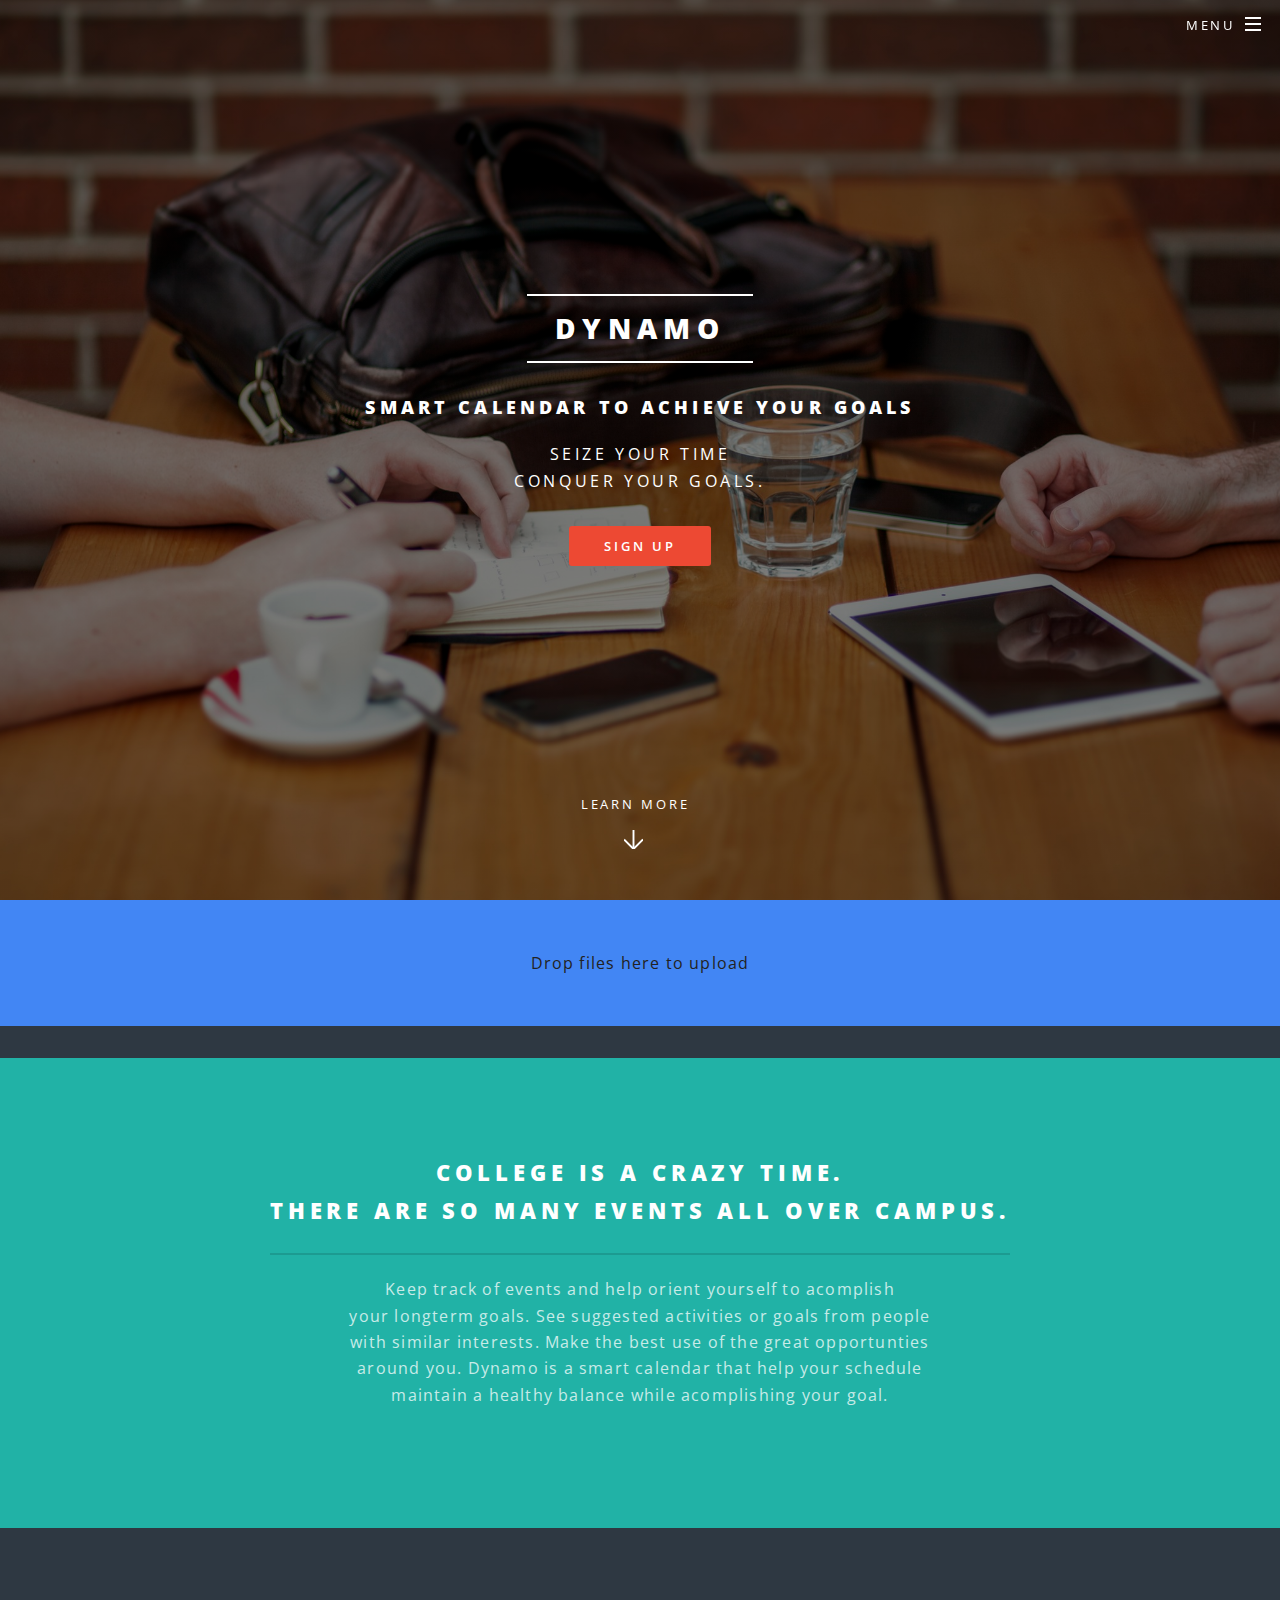
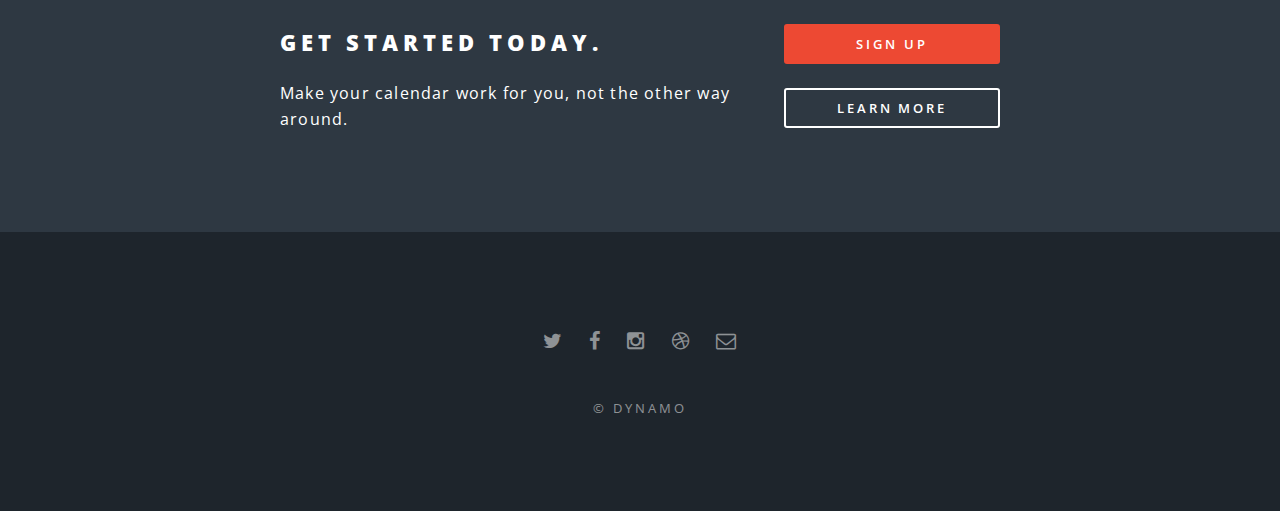
==== commit 6f5912b8: "analyze button" ====
--- a/index.html
+++ b/index.html
@@ -12,6 +12,7 @@
 		<!--[if lte IE 8]><script src="assets/js/ie/html5shiv.js"></script><![endif]-->
 
 		<link rel="stylesheet" href="assets/css/main.css" />
+		<link rel="stylesheet" href="assets/css/styles.css" />
 
 		<!--[if lte IE 8]><link rel="stylesheet" href="assets/css/ie8.css" /><![endif]-->
 		<!--[if lte IE 9]><link rel="stylesheet" href="assets/css/ie9.css" /><![endif]-->
@@ -68,6 +69,9 @@
 					  </div>
 					</form>
 
+					<!-- <button type="button" name="aaa" value="aaa">
+				<font size="2">ここを</font><font size="5" color="#333399">押してね</font>
+				</button> -->
 
 
 
--- a/assets/css/styles.css
+++ b/assets/css/styles.css
@@ -0,0 +1,9 @@
+#my-dropzone {
+  width: 100%;
+  height: auto;
+  text-align: center;
+  padding-top: 50px;
+  padding-bottom: 50px;
+  background:#4286f4;
+  color: #222;
+}
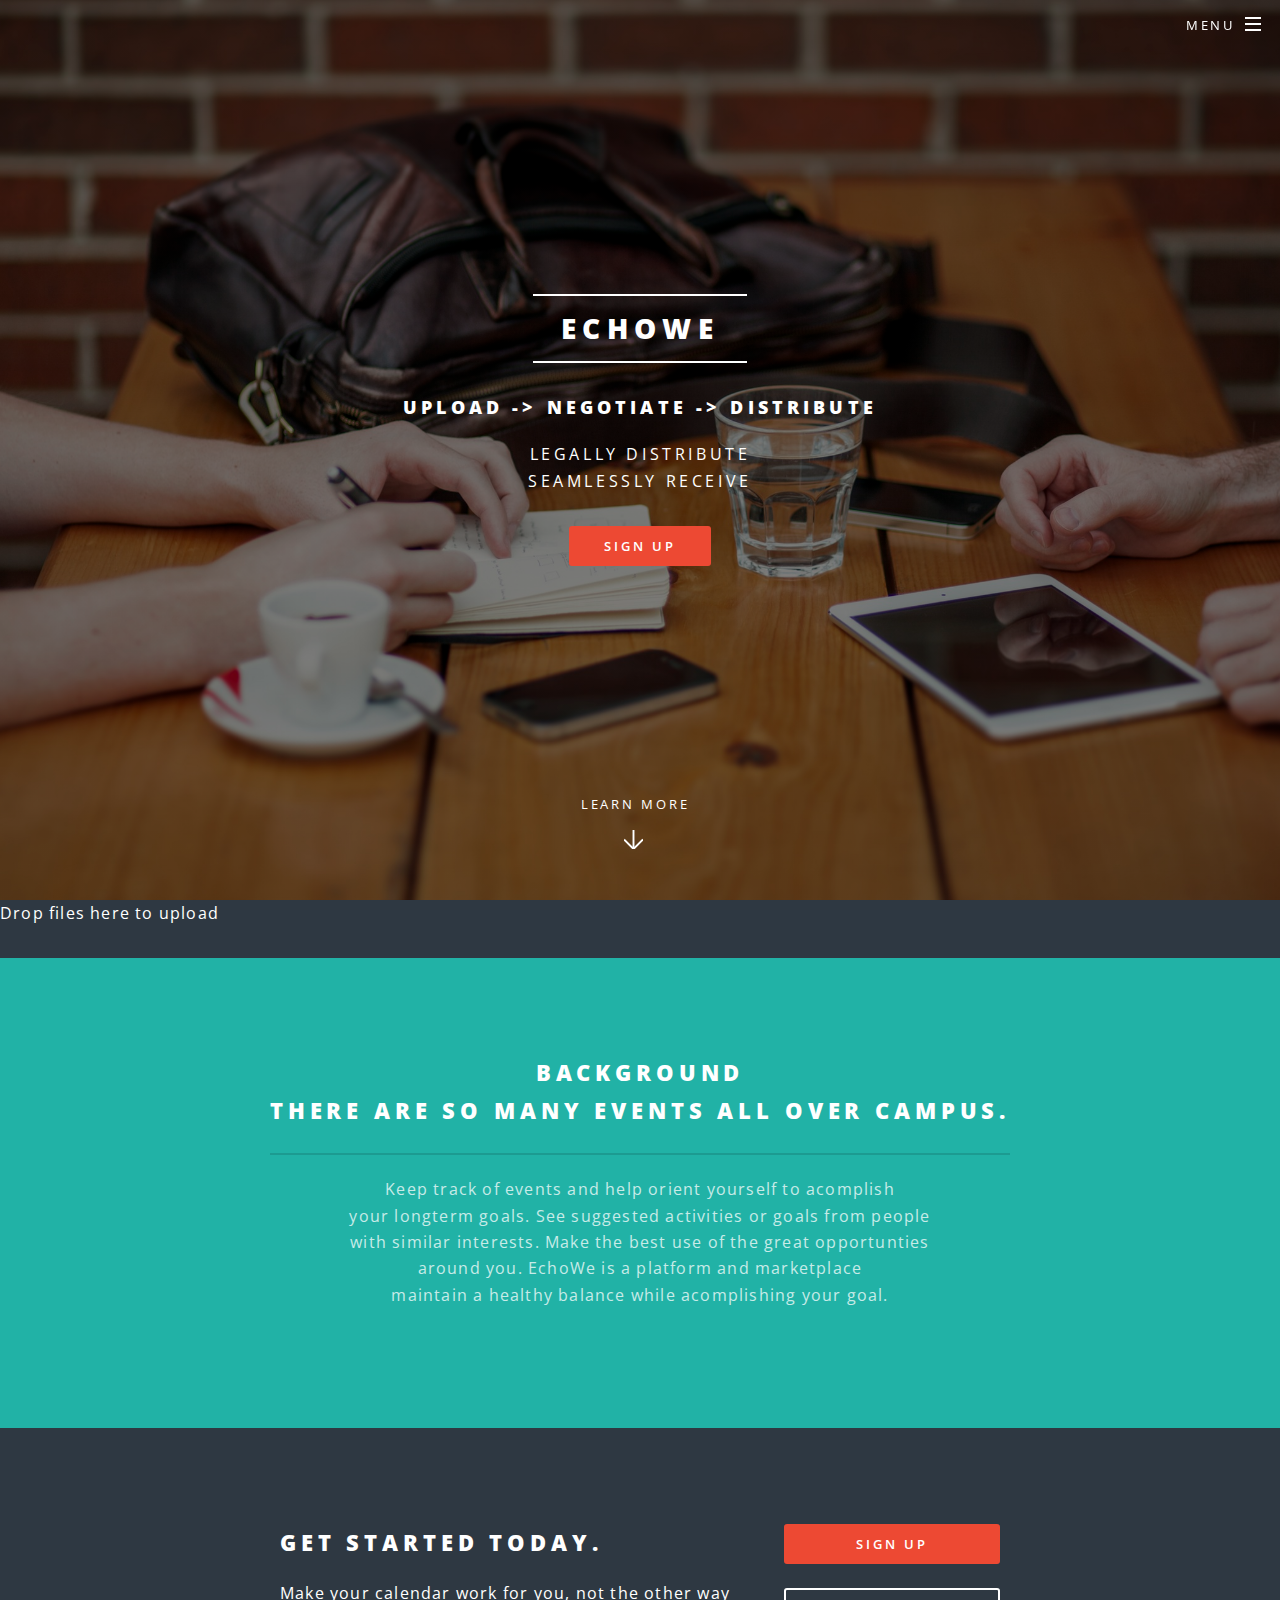
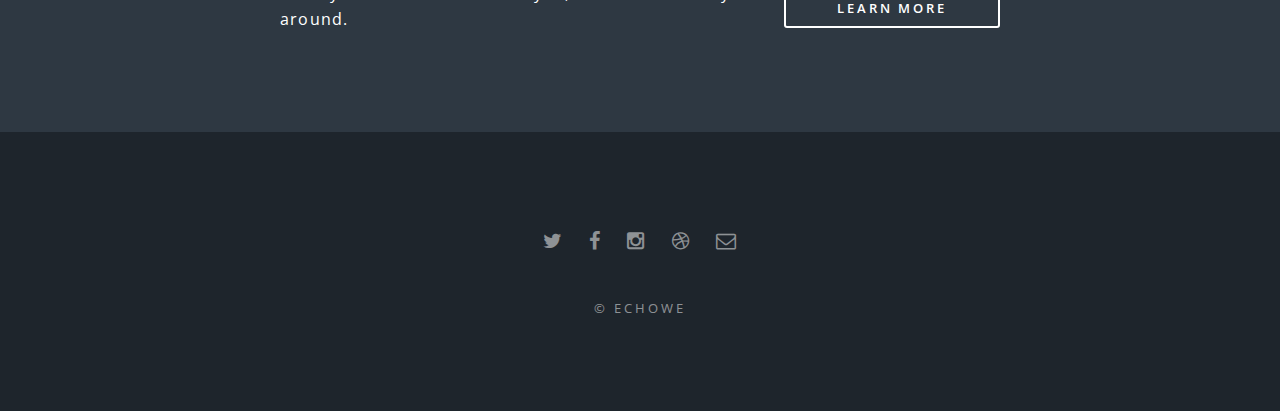
==== commit 3c1f1809: "texts change on homepage" ====
--- a/index.html
+++ b/index.html
@@ -6,13 +6,12 @@
 -->
 <html>
 	<head>
-		<title>Dynamo</title>
+		<title>EchoWe</title>
 		<meta charset="utf-8" />
 		<meta name="viewport" content="width=device-width, initial-scale=1" />
 		<!--[if lte IE 8]><script src="assets/js/ie/html5shiv.js"></script><![endif]-->
 
 		<link rel="stylesheet" href="assets/css/main.css" />
-		<link rel="stylesheet" href="assets/css/styles.css" />
 
 		<!--[if lte IE 8]><link rel="stylesheet" href="assets/css/ie8.css" /><![endif]-->
 		<!--[if lte IE 9]><link rel="stylesheet" href="assets/css/ie9.css" /><![endif]-->
@@ -24,7 +23,7 @@
 
 				<!-- Header -->
 					<header id="header" class="alt">
-						<h1><a href="index.html">Dynamo</a></h1>
+						<h1><a href="index.html">EchoWe</a></h1>
 						<nav id="nav">
 							<ul>
 								<li class="special">
@@ -48,10 +47,10 @@
 				<!-- Banner -->
 					<section id="banner">
 						<div class="inner">
-							<h2>Dynamo</h2>
-							<h3>Smart Calendar to achieve your goals</h3>
-							<p>Seize your time<br>
-							Conquer your goals.</p>
+							<h2>EchoWe</h2>
+							<h3>Upload -> Negotiate -> Distribute</h3>
+							<p>Legally Distribute<br>
+							Seamlessly Receive</p>
 							<ul class="actions">
 								<li><a href="#cta" class="button special">Sign Up</a></li>
 							</ul>
@@ -69,11 +68,6 @@
 					  </div>
 					</form>
 
-					<!-- <button type="button" name="aaa" value="aaa">
-				<font size="2">ここを</font><font size="5" color="#333399">押してね</font>
-				</button> -->
-
-
 
 
 
@@ -83,9 +77,9 @@
 					<section id="one" class="wrapper style1 special">
 						<div class="inner">
 							<header class="major">
-								<h2>College is a crazy time.<br />
+								<h2>BACKGROUND<br />
 								There are so many events all over campus.</h2>
-								<p>Keep track of events and help orient yourself to acomplish <br />your longterm goals. See suggested activities or goals from people <br />with similar interests. Make the best use of the great opportunties <br />around you. Dynamo is a smart calendar that help your schedule <br />maintain a healthy balance while acomplishing your goal.</p>
+								<p>Keep track of events and help orient yourself to acomplish <br />your longterm goals. See suggested activities or goals from people <br />with similar interests. Make the best use of the great opportunties <br />around you. EchoWe is a platform and marketplace <br />maintain a healthy balance while acomplishing your goal.</p>
 							</header>
 							<!--<ul class="icons major">
 								<li><span class="icon fa-diamond major style1"><span class="label">Lorem</span></span></li>
@@ -123,7 +117,7 @@
 							<li><a href="#" class="icon fa-envelope-o"><span class="label">Email</span></a></li>
 						</ul>
 						<ul class="copyright">
-							<li>&copy; Dynamo</li>
+							<li>&copy; EchoWe</li>
 						</ul>
 					</footer>
 
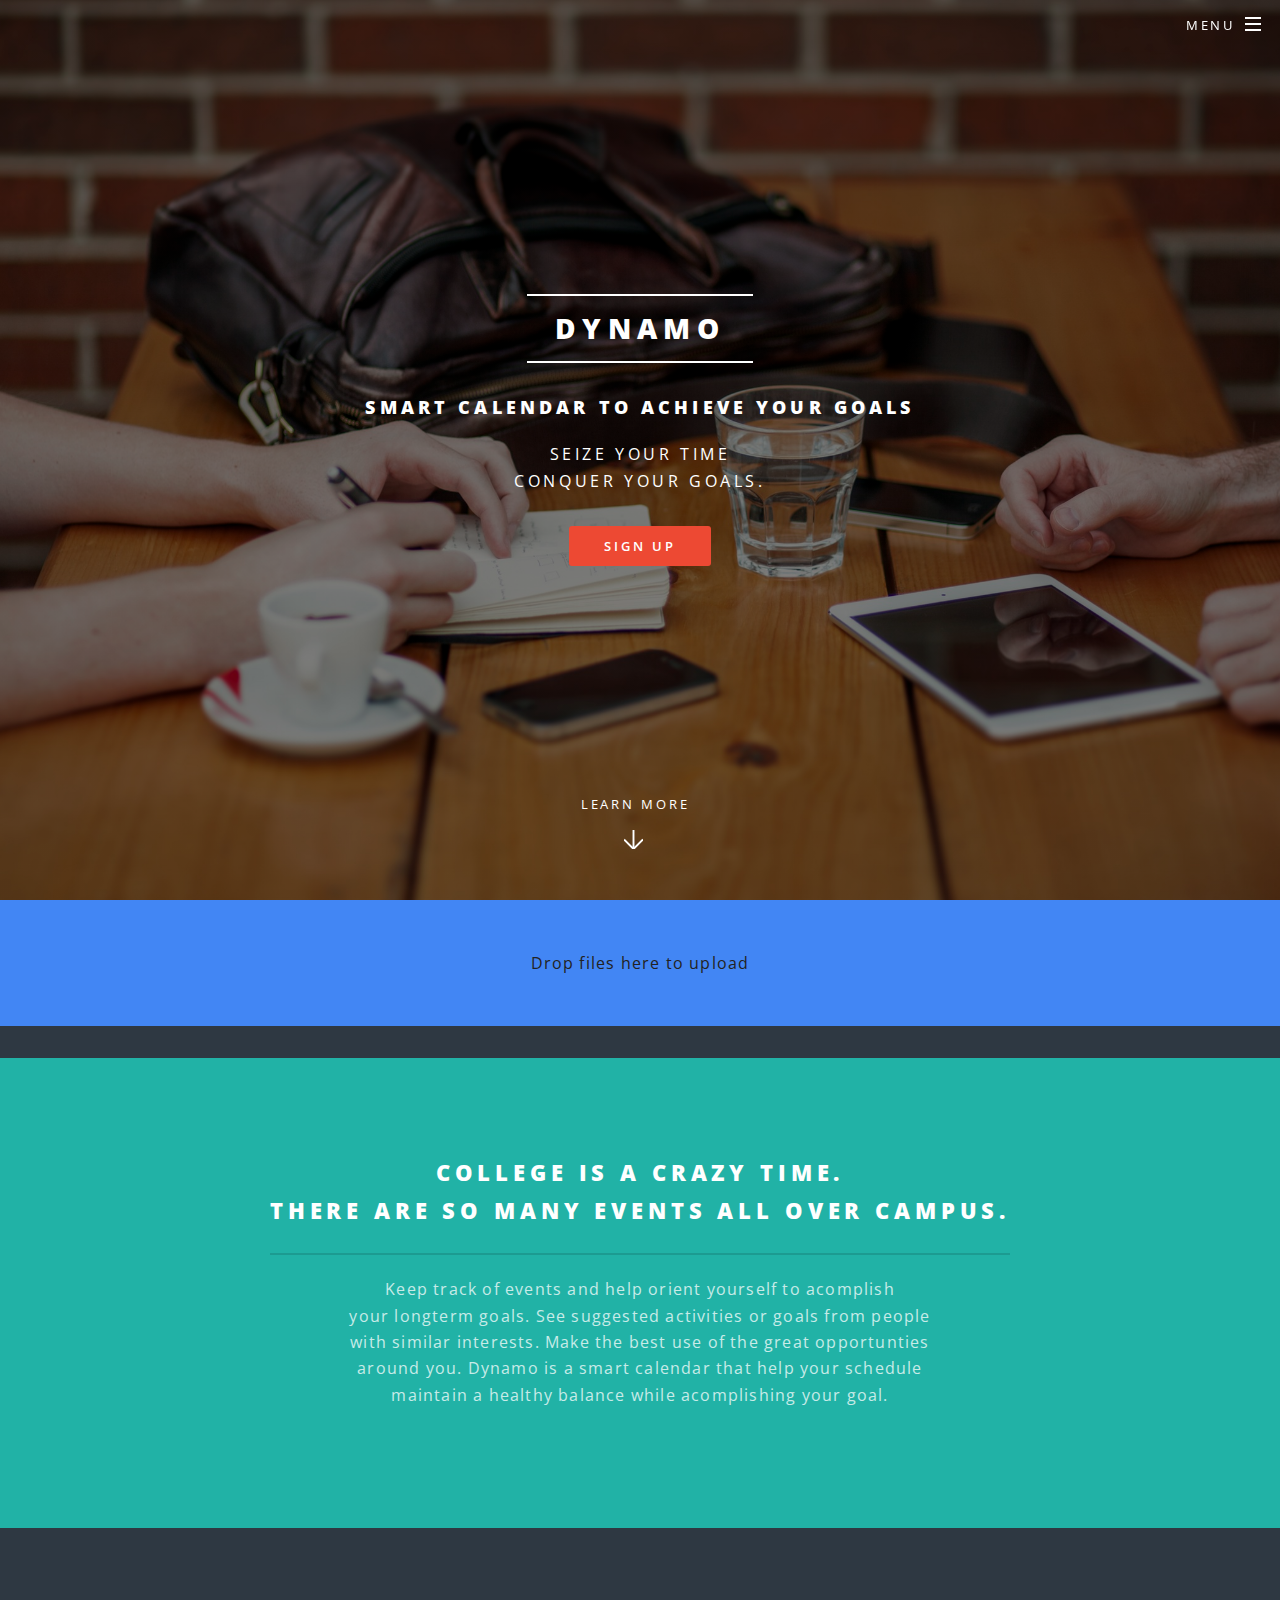
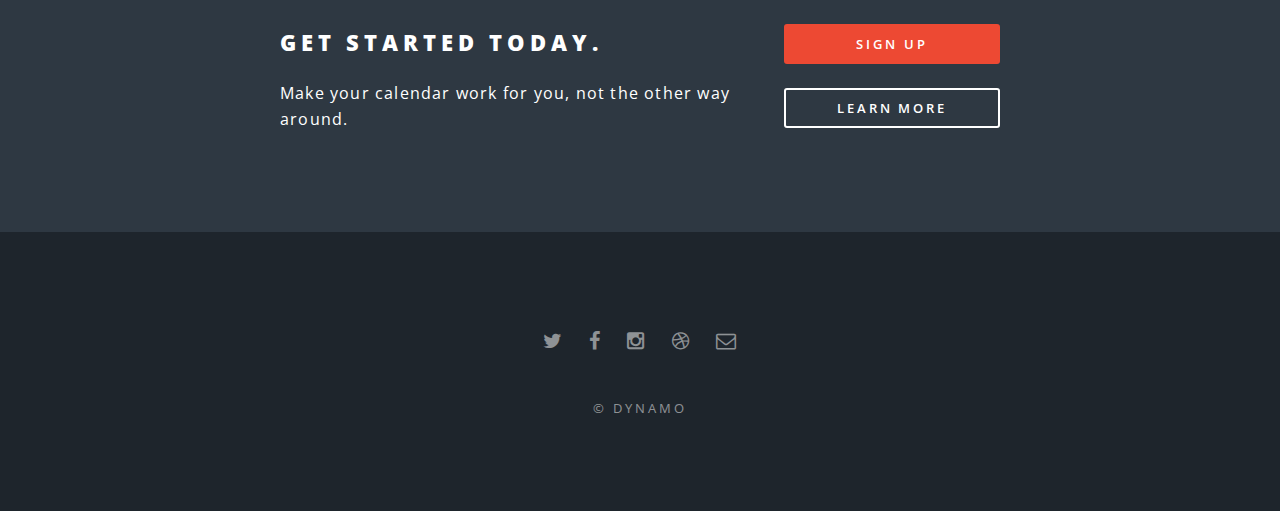
==== commit efd6a3b8: "now the analyze button functions properly" ====
--- a/index.html
+++ b/index.html
@@ -6,12 +6,13 @@
 -->
 <html>
 	<head>
-		<title>EchoWe</title>
+		<title>Dynamo</title>
 		<meta charset="utf-8" />
 		<meta name="viewport" content="width=device-width, initial-scale=1" />
 		<!--[if lte IE 8]><script src="assets/js/ie/html5shiv.js"></script><![endif]-->
 
 		<link rel="stylesheet" href="assets/css/main.css" />
+		<link rel="stylesheet" href="assets/css/styles.css" />
 
 		<!--[if lte IE 8]><link rel="stylesheet" href="assets/css/ie8.css" /><![endif]-->
 		<!--[if lte IE 9]><link rel="stylesheet" href="assets/css/ie9.css" /><![endif]-->
@@ -23,7 +24,7 @@
 
 				<!-- Header -->
 					<header id="header" class="alt">
-						<h1><a href="index.html">EchoWe</a></h1>
+						<h1><a href="index.html">Dynamo</a></h1>
 						<nav id="nav">
 							<ul>
 								<li class="special">
@@ -47,10 +48,10 @@
 				<!-- Banner -->
 					<section id="banner">
 						<div class="inner">
-							<h2>EchoWe</h2>
-							<h3>Upload -> Negotiate -> Distribute</h3>
-							<p>Legally Distribute<br>
-							Seamlessly Receive</p>
+							<h2>Dynamo</h2>
+							<h3>Smart Calendar to achieve your goals</h3>
+							<p>Seize your time<br>
+							Conquer your goals.</p>
 							<ul class="actions">
 								<li><a href="#cta" class="button special">Sign Up</a></li>
 							</ul>
@@ -59,17 +60,16 @@
 					</section>
 
 
-
-
 <!-- action="/file-upload" -->
-					<form action="/file-upload" class="dropzone" id="my-dropzone">
+					<form action="./elements.html" class="dropzone" id="my-dropzone">
 					  <div class="fallback">
 					    <input name="file" type="file" multiple />
 					  </div>
 					</form>
 
-
-
+					<!-- <button type="button" name="aaa" value="aaa">
+				<font size="2">ここを</font><font size="5" color="#333399">押してね</font>
+				</button> -->
 
 
 
@@ -77,9 +77,9 @@
 					<section id="one" class="wrapper style1 special">
 						<div class="inner">
 							<header class="major">
-								<h2>BACKGROUND<br />
+								<h2>College is a crazy time.<br />
 								There are so many events all over campus.</h2>
-								<p>Keep track of events and help orient yourself to acomplish <br />your longterm goals. See suggested activities or goals from people <br />with similar interests. Make the best use of the great opportunties <br />around you. EchoWe is a platform and marketplace <br />maintain a healthy balance while acomplishing your goal.</p>
+								<p>Keep track of events and help orient yourself to acomplish <br />your longterm goals. See suggested activities or goals from people <br />with similar interests. Make the best use of the great opportunties <br />around you. Dynamo is a smart calendar that help your schedule <br />maintain a healthy balance while acomplishing your goal.</p>
 							</header>
 							<!--<ul class="icons major">
 								<li><span class="icon fa-diamond major style1"><span class="label">Lorem</span></span></li>
@@ -117,7 +117,7 @@
 							<li><a href="#" class="icon fa-envelope-o"><span class="label">Email</span></a></li>
 						</ul>
 						<ul class="copyright">
-							<li>&copy; EchoWe</li>
+							<li>&copy; Dynamo</li>
 						</ul>
 					</footer>
 
--- a/assets/css/styles.css
+++ b/assets/css/styles.css
@@ -0,0 +1,9 @@
+#my-dropzone {
+  width: 100%;
+  height: auto;
+  text-align: center;
+  padding-top: 50px;
+  padding-bottom: 50px;
+  background:#4286f4;
+  color: #222;
+}
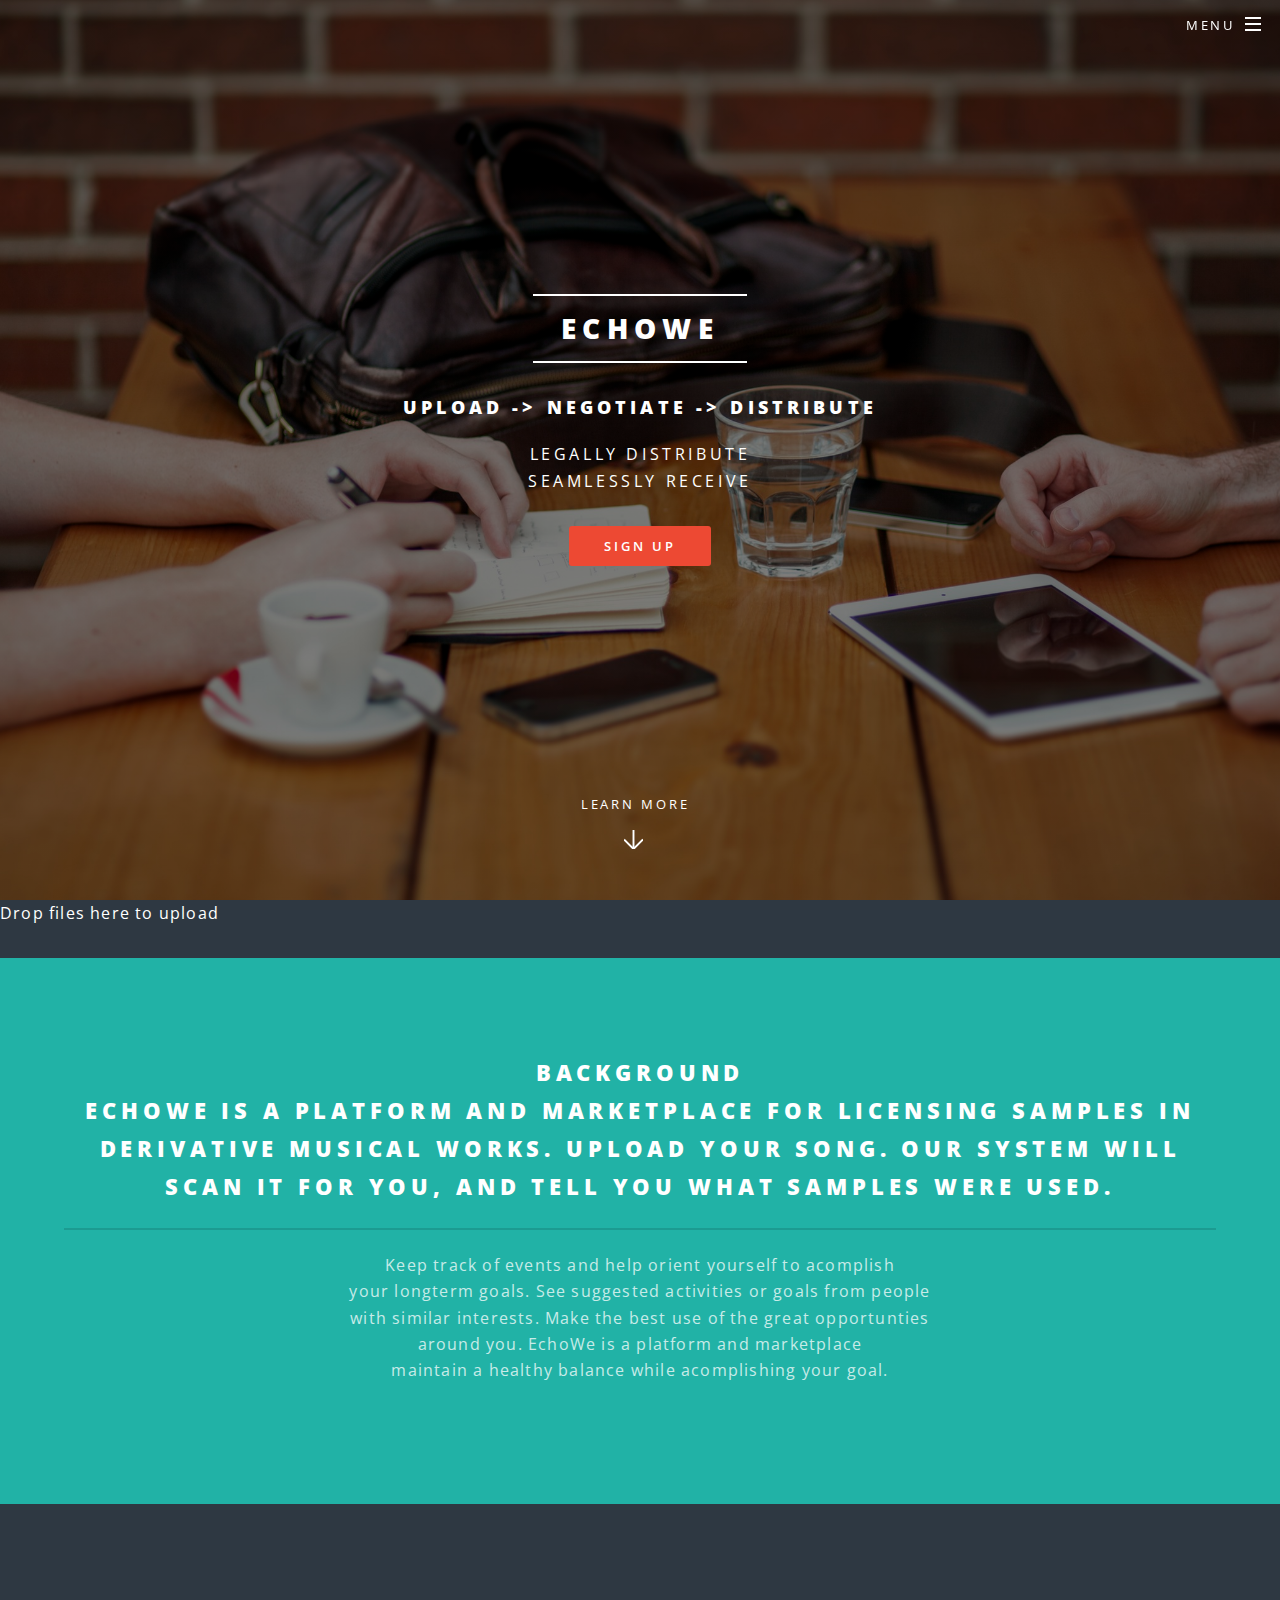
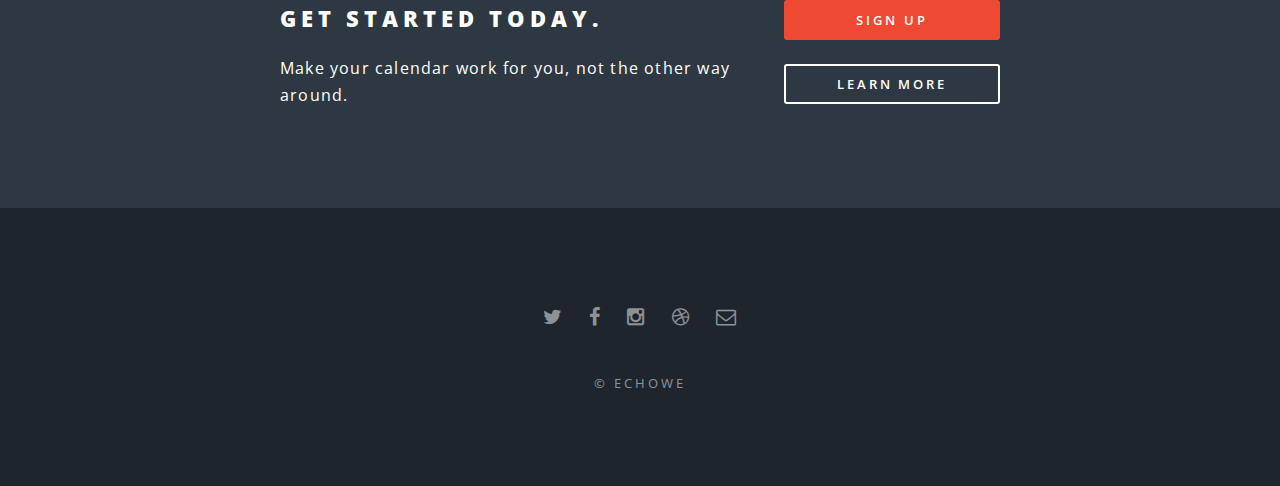
==== commit 54cc3cbe: "edited files" ====
--- a/index.html
+++ b/index.html
@@ -6,13 +6,12 @@
 -->
 <html>
 	<head>
-		<title>Dynamo</title>
+		<title>EchoWe</title>
 		<meta charset="utf-8" />
 		<meta name="viewport" content="width=device-width, initial-scale=1" />
 		<!--[if lte IE 8]><script src="assets/js/ie/html5shiv.js"></script><![endif]-->
 
 		<link rel="stylesheet" href="assets/css/main.css" />
-		<link rel="stylesheet" href="assets/css/styles.css" />
 
 		<!--[if lte IE 8]><link rel="stylesheet" href="assets/css/ie8.css" /><![endif]-->
 		<!--[if lte IE 9]><link rel="stylesheet" href="assets/css/ie9.css" /><![endif]-->
@@ -24,7 +23,7 @@
 
 				<!-- Header -->
 					<header id="header" class="alt">
-						<h1><a href="index.html">Dynamo</a></h1>
+						<h1><a href="index.html">EchoWe</a></h1>
 						<nav id="nav">
 							<ul>
 								<li class="special">
@@ -48,10 +47,10 @@
 				<!-- Banner -->
 					<section id="banner">
 						<div class="inner">
-							<h2>Dynamo</h2>
-							<h3>Smart Calendar to achieve your goals</h3>
-							<p>Seize your time<br>
-							Conquer your goals.</p>
+							<h2>EchoWe</h2>
+							<h3>Upload -> Negotiate -> Distribute</h3>
+							<p>Legally Distribute<br>
+							Seamlessly Receive</p>
 							<ul class="actions">
 								<li><a href="#cta" class="button special">Sign Up</a></li>
 							</ul>
@@ -60,16 +59,17 @@
 					</section>
 
 
+
+
 <!-- action="/file-upload" -->
-					<form action="./elements.html" class="dropzone" id="my-dropzone">
+					<form action="./generic.html" class="dropzone" id="my-dropzone">
 					  <div class="fallback">
 					    <input name="file" type="file" multiple />
 					  </div>
 					</form>
 
-					<!-- <button type="button" name="aaa" value="aaa">
-				<font size="2">ここを</font><font size="5" color="#333399">押してね</font>
-				</button> -->
+
+
 
 
 
@@ -77,9 +77,9 @@
 					<section id="one" class="wrapper style1 special">
 						<div class="inner">
 							<header class="major">
-								<h2>College is a crazy time.<br />
-								There are so many events all over campus.</h2>
-								<p>Keep track of events and help orient yourself to acomplish <br />your longterm goals. See suggested activities or goals from people <br />with similar interests. Make the best use of the great opportunties <br />around you. Dynamo is a smart calendar that help your schedule <br />maintain a healthy balance while acomplishing your goal.</p>
+								<h2>BACKGROUND<br />
+								EchoWe is a platform and marketplace for licensing samples in derivative musical works. Upload your song. Our system will scan it for you, and tell you what samples were used. </h2>
+								<p>Keep track of events and help orient yourself to acomplish <br />your longterm goals. See suggested activities or goals from people <br />with similar interests. Make the best use of the great opportunties <br />around you. EchoWe is a platform and marketplace <br />maintain a healthy balance while acomplishing your goal.</p>
 							</header>
 							<!--<ul class="icons major">
 								<li><span class="icon fa-diamond major style1"><span class="label">Lorem</span></span></li>
@@ -117,7 +117,7 @@
 							<li><a href="#" class="icon fa-envelope-o"><span class="label">Email</span></a></li>
 						</ul>
 						<ul class="copyright">
-							<li>&copy; Dynamo</li>
+							<li>&copy; EchoWe</li>
 						</ul>
 					</footer>
 
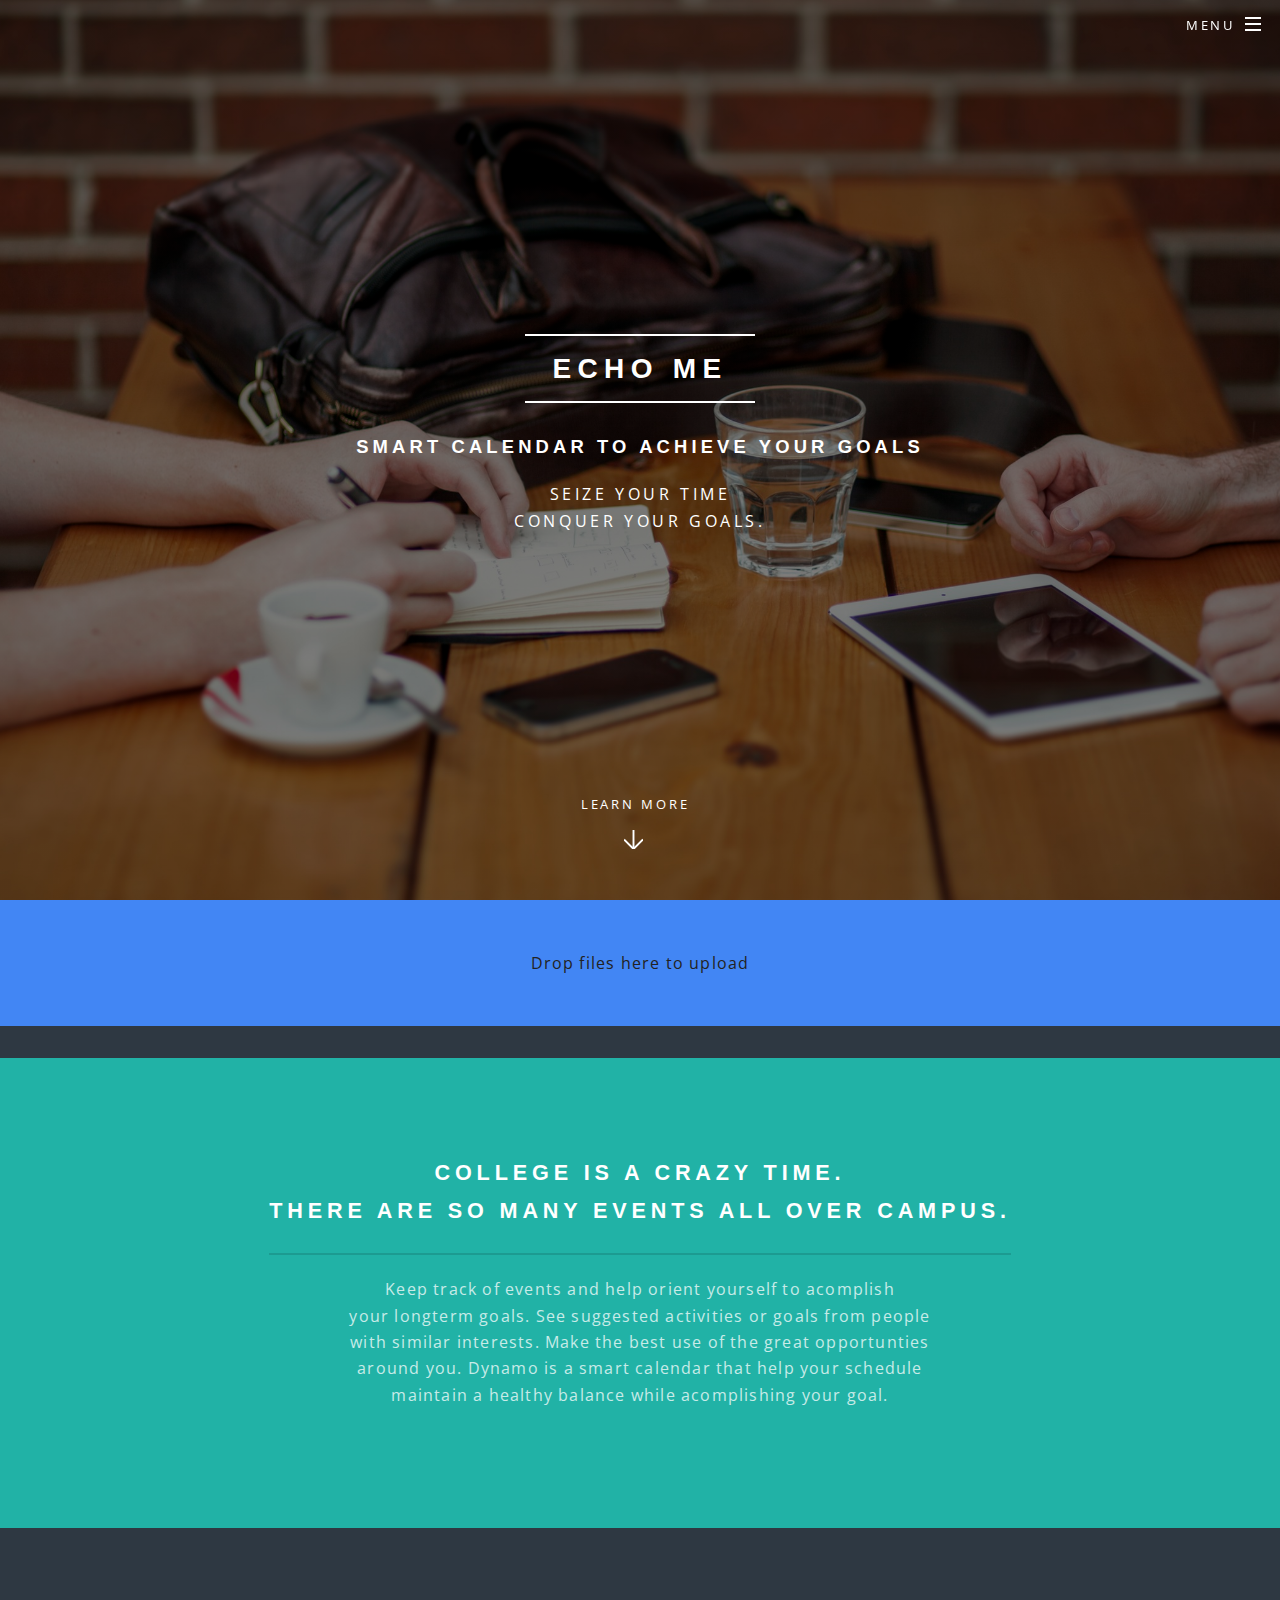
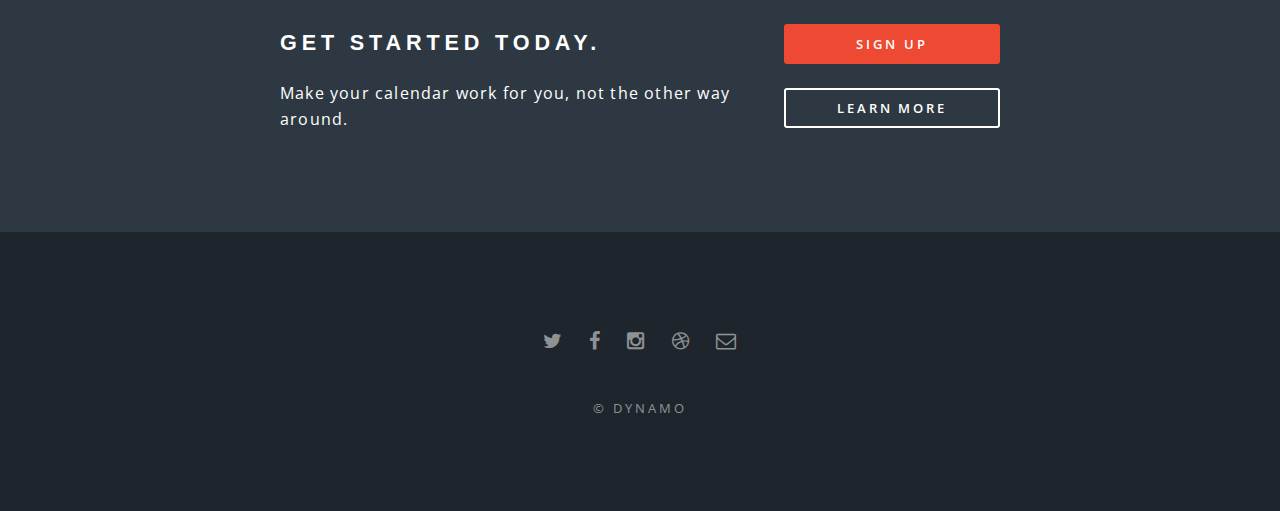
==== commit 8b6df85e: "implentnted al the pages" ====
--- a/index.html
+++ b/index.html
@@ -6,12 +6,13 @@
 -->
 <html>
 	<head>
-		<title>EchoWe</title>
+		<title>Dynamo</title>
 		<meta charset="utf-8" />
 		<meta name="viewport" content="width=device-width, initial-scale=1" />
 		<!--[if lte IE 8]><script src="assets/js/ie/html5shiv.js"></script><![endif]-->
 
 		<link rel="stylesheet" href="assets/css/main.css" />
+		<link rel="stylesheet" href="assets/css/styles.css" />
 
 		<!--[if lte IE 8]><link rel="stylesheet" href="assets/css/ie8.css" /><![endif]-->
 		<!--[if lte IE 9]><link rel="stylesheet" href="assets/css/ie9.css" /><![endif]-->
@@ -23,15 +24,20 @@
 
 				<!-- Header -->
 					<header id="header" class="alt">
-						<h1><a href="index.html">EchoWe</a></h1>
+						<h1><a href="index.html">Dynamo</a></h1>
 						<nav id="nav">
 							<ul>
 								<li class="special">
 									<a href="#menu" class="menuToggle"><span>Menu</span></a>
 									<div id="menu">
 										<ul>
-											<li><a href="index.html">Home</a></li>
-											<li><a href="#cta">Sign Up</a></li>
+											<li><a href="index.html">ECHO ME</a></li>
+											<li><a href="#cta">Licensing</a></li>
+											<li><a href="#cta">Tipping</a></li>
+											<li><a href="#cta">My Music</a></li>
+											<li><a href="#cta">Statistics</a></li>
+											<li><a href="#cta">My Account</a></li>
+
 											<!--
 											<li><a href="generic.html">Generic</a></li>
 											<li><a href="elements.html">Elements</a></li>
@@ -47,29 +53,26 @@
 				<!-- Banner -->
 					<section id="banner">
 						<div class="inner">
-							<h2>EchoWe</h2>
-							<h3>Upload -> Negotiate -> Distribute</h3>
-							<p>Legally Distribute<br>
-							Seamlessly Receive</p>
-							<ul class="actions">
-								<li><a href="#cta" class="button special">Sign Up</a></li>
-							</ul>
+							<h2>ECHO ME</h2>
+							<h3>Smart Calendar to achieve your goals</h3>
+							<p>Seize your time<br>
+							Conquer your goals.</p>
+
 						</div>
 						<a href="#one" class="more scrolly">Learn More</a>
 					</section>
 
 
-
-
 <!-- action="/file-upload" -->
-					<form action="./generic.html" class="dropzone" id="my-dropzone">
+					<form action="./showimage.html" class="dropzone" id="my-dropzone">
 					  <div class="fallback">
 					    <input name="file" type="file" multiple />
 					  </div>
 					</form>
 
-
-
+					<!-- <button type="button" name="aaa" value="aaa">
+				<font size="2">ここを</font><font size="5" color="#333399">押してね</font>
+				</button> -->
 
 
 
@@ -77,9 +80,9 @@
 					<section id="one" class="wrapper style1 special">
 						<div class="inner">
 							<header class="major">
-								<h2>BACKGROUND<br />
-								EchoWe is a platform and marketplace for licensing samples in derivative musical works. Upload your song. Our system will scan it for you, and tell you what samples were used. </h2>
-								<p>Keep track of events and help orient yourself to acomplish <br />your longterm goals. See suggested activities or goals from people <br />with similar interests. Make the best use of the great opportunties <br />around you. EchoWe is a platform and marketplace <br />maintain a healthy balance while acomplishing your goal.</p>
+								<h2>College is a crazy time.<br />
+								There are so many events all over campus.</h2>
+								<p>Keep track of events and help orient yourself to acomplish <br />your longterm goals. See suggested activities or goals from people <br />with similar interests. Make the best use of the great opportunties <br />around you. Dynamo is a smart calendar that help your schedule <br />maintain a healthy balance while acomplishing your goal.</p>
 							</header>
 							<!--<ul class="icons major">
 								<li><span class="icon fa-diamond major style1"><span class="label">Lorem</span></span></li>
@@ -117,7 +120,7 @@
 							<li><a href="#" class="icon fa-envelope-o"><span class="label">Email</span></a></li>
 						</ul>
 						<ul class="copyright">
-							<li>&copy; EchoWe</li>
+							<li>&copy; Dynamo</li>
 						</ul>
 					</footer>
 
--- a/assets/css/main.css
+++ b/assets/css/main.css
@@ -1473,6 +1473,7 @@
 
 	h1, h2, h3, h4, h5, h6 {
 		color: #fff;
+		font-family: -apple-system, 'BlinkMacSystemFont', '.SFNSDisplay-Regular', sans-serif;
 		font-weight: 800;
 		letter-spacing: 0.225em;
 		line-height: 1em;
@@ -3811,4 +3812,4 @@
 
 	body.is-mobile.landing #footer {
 		background-color: #1d242a;
-	}+	}
--- a/assets/css/styles.css
+++ b/assets/css/styles.css
@@ -0,0 +1,33 @@
+#my-dropzone {
+  width: 100%;
+  height: auto;
+  text-align: center;
+  padding-top: 50px;
+  padding-bottom: 50px;
+  background:#4286f4;
+  color: #222;
+}
+
+#confirmation-section {
+  width: 100%;
+  height: auto;
+  text-align: center;
+  padding-top: 50px;
+  padding-bottom: 50px;
+  background:#4286f4;
+  color: #222;
+}
+
+.loading {
+  display: none;
+  position: fixed;
+  background-image: url("../../images/loading.gif");
+  background-color: #cccccc;
+  z-index: 10000;
+  top:0;
+  left: 0;
+  right: 0;
+  bottom: 0;
+  width: 100%;
+  height: 100%;
+}
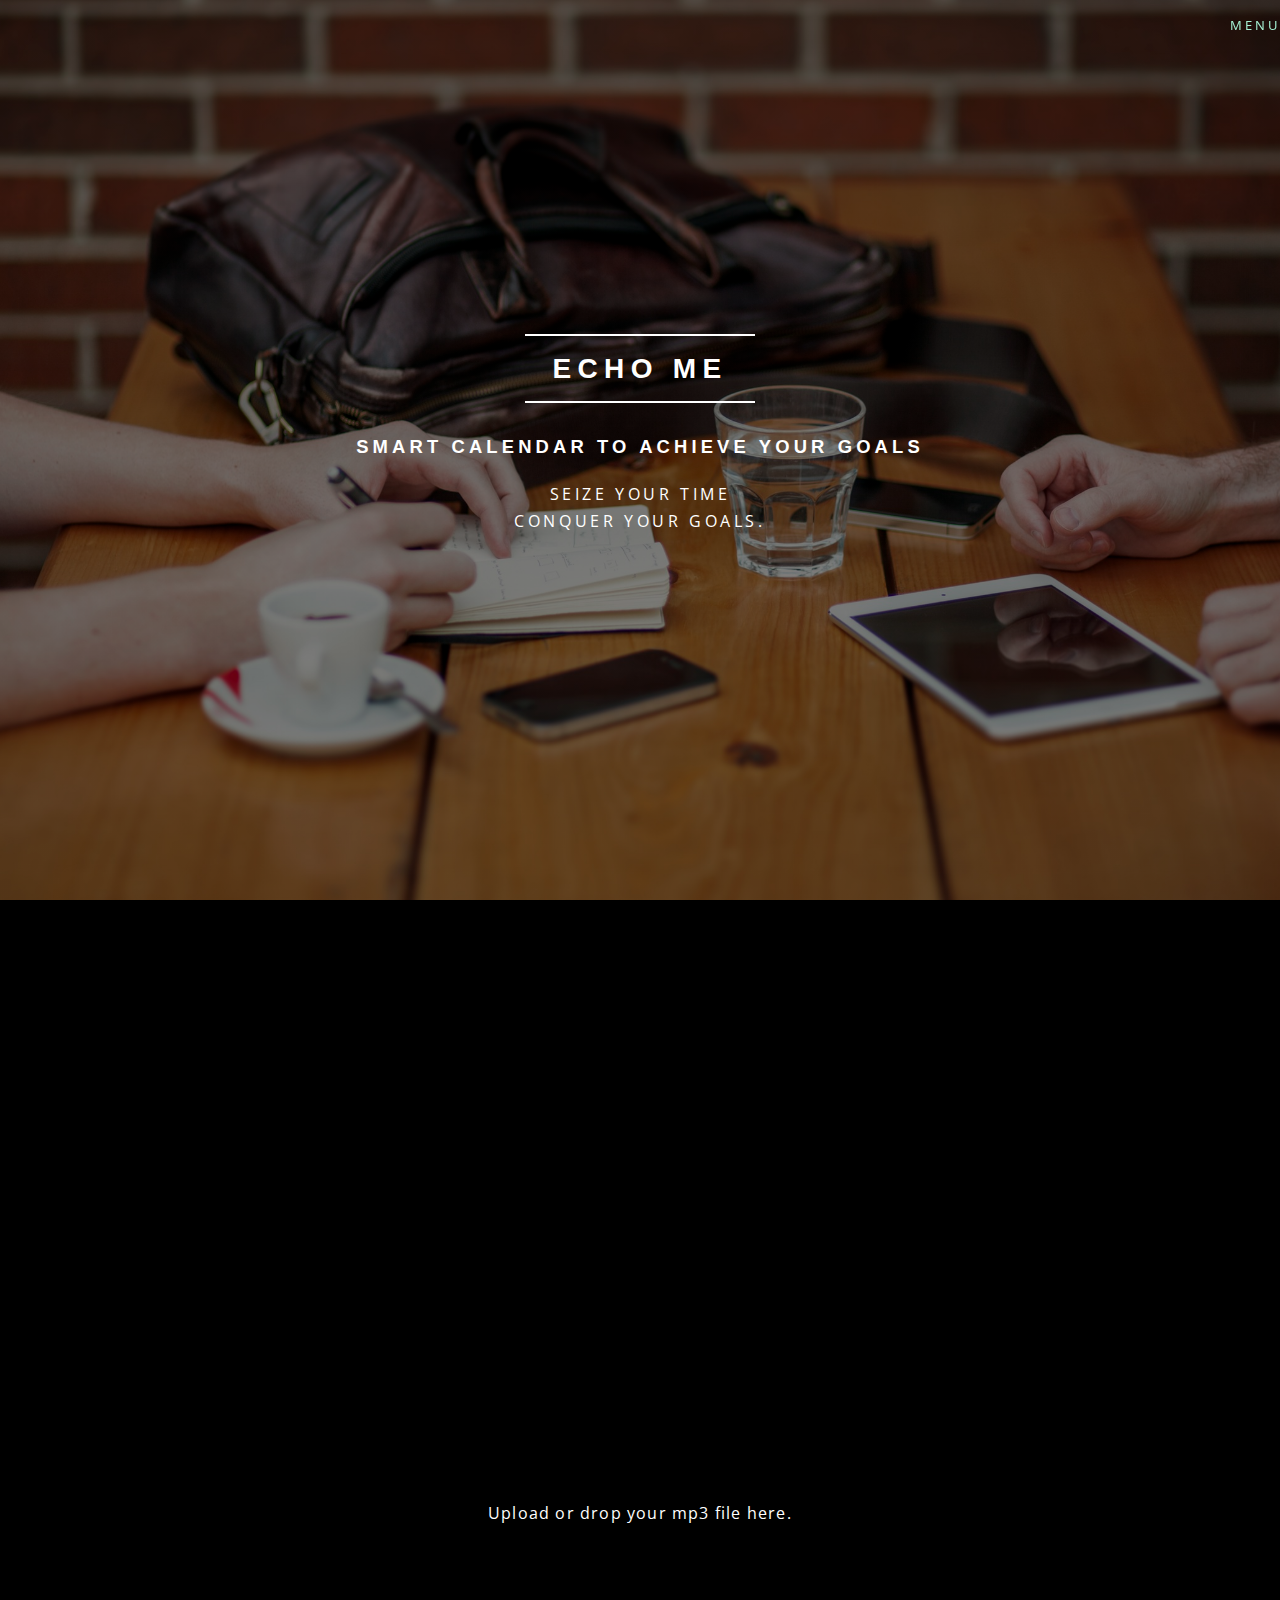
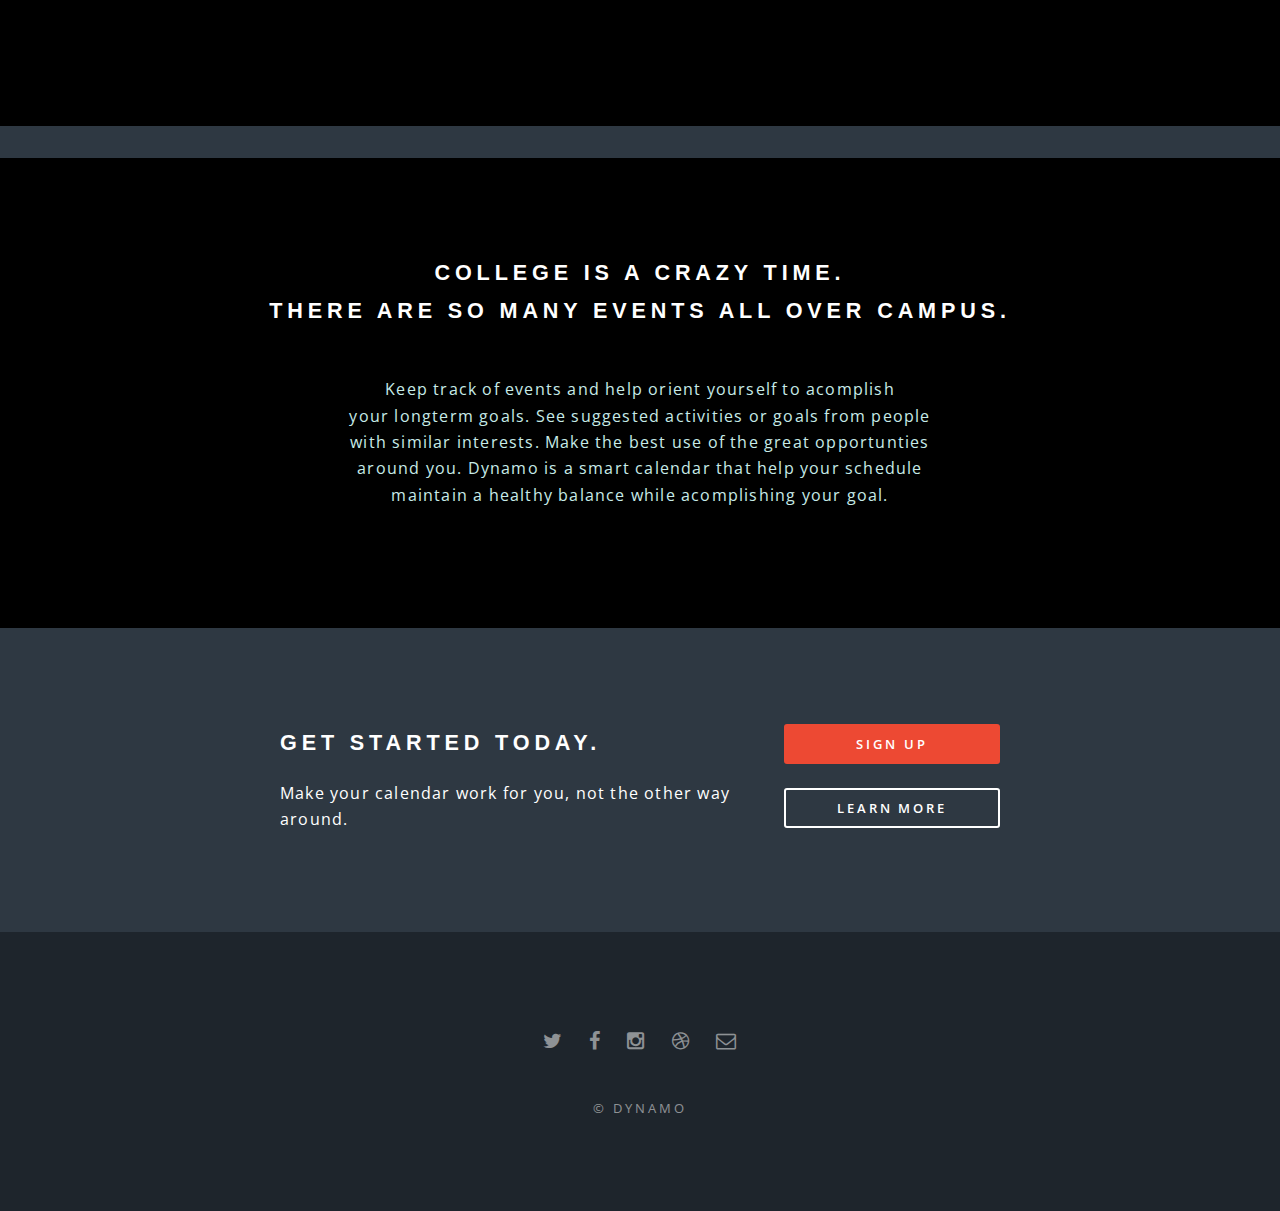
==== commit a0687a42: "changed background on toppage" ====
--- a/index.html
+++ b/index.html
@@ -59,14 +59,16 @@
 							Conquer your goals.</p>
 
 						</div>
-						<a href="#one" class="more scrolly">Learn More</a>
+						
 					</section>
 
 
 <!-- action="/file-upload" -->
 					<form action="./showimage.html" class="dropzone" id="my-dropzone">
 					  <div class="fallback">
-					    <input name="file" type="file" multiple />
+
+
+
 					  </div>
 					</form>
 
--- a/assets/css/main.css
+++ b/assets/css/main.css
@@ -1,5 +1,7 @@
 @import url(font-awesome.min.css);
 @import url("http://fonts.googleapis.com/css?family=Open+Sans:400,400italic,600,600italic,800,800italic");
+
+
 
 /*
 	Spectral by HTML5 UP
@@ -2642,7 +2644,7 @@
 		}
 
 		.wrapper.style1 {
-			background-color: #21b2a6;
+			background-color: #000000;
 			color: #c7ebe8;
 		}
 
@@ -2707,7 +2709,7 @@
 			.wrapper.style1 input[type="checkbox"]:checked + label:before,
 			.wrapper.style1 input[type="radio"]:checked + label:before {
 				background: #ffffff;
-				color: #21b2a6;
+				color: #000000;
 			}
 
 			.wrapper.style1 ::-webkit-input-placeholder {
@@ -3161,7 +3163,7 @@
 		-ms-transition: -ms-transform 0.5s ease;
 		transition: transform 0.5s ease;
 		-webkit-overflow-scrolling: touch;
-		background: #21b2a6;
+		background: #000000;
 		color: #ffffff;
 		height: 100%;
 		max-width: 80%;
@@ -3172,6 +3174,9 @@
 		top: 0;
 		width: 20em;
 		z-index: 10002;
+		border-color: #A7F4D6;
+		border-style: solid;
+		border-size: 1px;
 	}
 
 		#menu ul {
@@ -3314,11 +3319,11 @@
 
 					#header nav > ul > li > a {
 						border: 0;
-						color: #fff;
+						color: #A7F4D6;
 						display: block;
 						font-size: 0.8em;
 						letter-spacing: 0.225em;
-						padding: 0 1.5em;
+						/*padding: 0 1.5em;*/
 						text-transform: uppercase;
 					}
 
@@ -3327,8 +3332,8 @@
 							position: relative;
 						}
 
-							#header nav > ul > li > a.menuToggle:after {
-								background-image: url("images/bars.svg");
+							#header nav > ul > li > a.menuToggle1:after {
+								background-image: url("images/profile_photo.svg");
 								background-position: right center;
 								background-repeat: no-repeat;
 								content: '';
@@ -3336,7 +3341,48 @@
 								height: 3.75em;
 								vertical-align: top;
 								width: 2em;
+								margin-right: 10px;
+								margin-left: 10px;
+
 							}
+							#header nav > ul > li > a.menuToggle2:after {
+								background-image: url("images/notificationicon.svg");
+								background-position: right center;
+								background-repeat: no-repeat;
+								content: '';
+								display: inline-block;
+								height: 3.75em;
+								vertical-align: top;
+								width: 2.4em;
+								margin-right: 10px;
+								margin-left: 10px;
+							}
+							#header nav > ul > li > a.menuToggle3:after {
+								background-image: url("images/messagericon.svg");
+								background-position: right center;
+								background-repeat: no-repeat;
+								content: '';
+								display: inline-block;
+								height: 3.75em;
+								vertical-align: top;
+								width: 2em;
+								margin-right: 10px;
+								margin-left: 10px;
+								padding-left: 30px;
+							}
+							#header nav > ul > li > a.menuToggle4:after {
+								background-image: url("images/menuicon.svg");
+								background-position: right center;
+								background-repeat: no-repeat;
+								content: '';
+								display: inline-block;
+								height: 3.75em;
+								vertical-align: top;
+								width: 2em;
+								margin-right: 10px;
+								margin-left: 10px;
+							}
+
 
 							@media screen and (max-width: 736px) {
 
--- a/assets/css/styles.css
+++ b/assets/css/styles.css
@@ -2,11 +2,17 @@
   width: 100%;
   height: auto;
   text-align: center;
-  padding-top: 50px;
-  padding-bottom: 50px;
-  background:#4286f4;
-  color: #222;
+  padding-top: 600px;
+  padding-bottom: 200px;
+  background:#000000;
+  background-image: url("../../images/put-your-file-here.gif");
+  background-repeat: no-repeat;
+  background-position: center;
+  background-attachment: fixed;
+  color: #fff;
+
 }
+
 
 #confirmation-section {
   width: 100%;
@@ -31,3 +37,19 @@
   width: 100%;
   height: 100%;
 }
+
+.dz-default dz-message {
+  padding-top: 200px;
+
+}
+
+.headermargin {
+  margin-left: 50px;
+  margin-right: 50px;
+}
+.headermargintop{
+  margin-top: 4px;
+}
+.headermargintop2{
+  margin-top: 13px;
+}
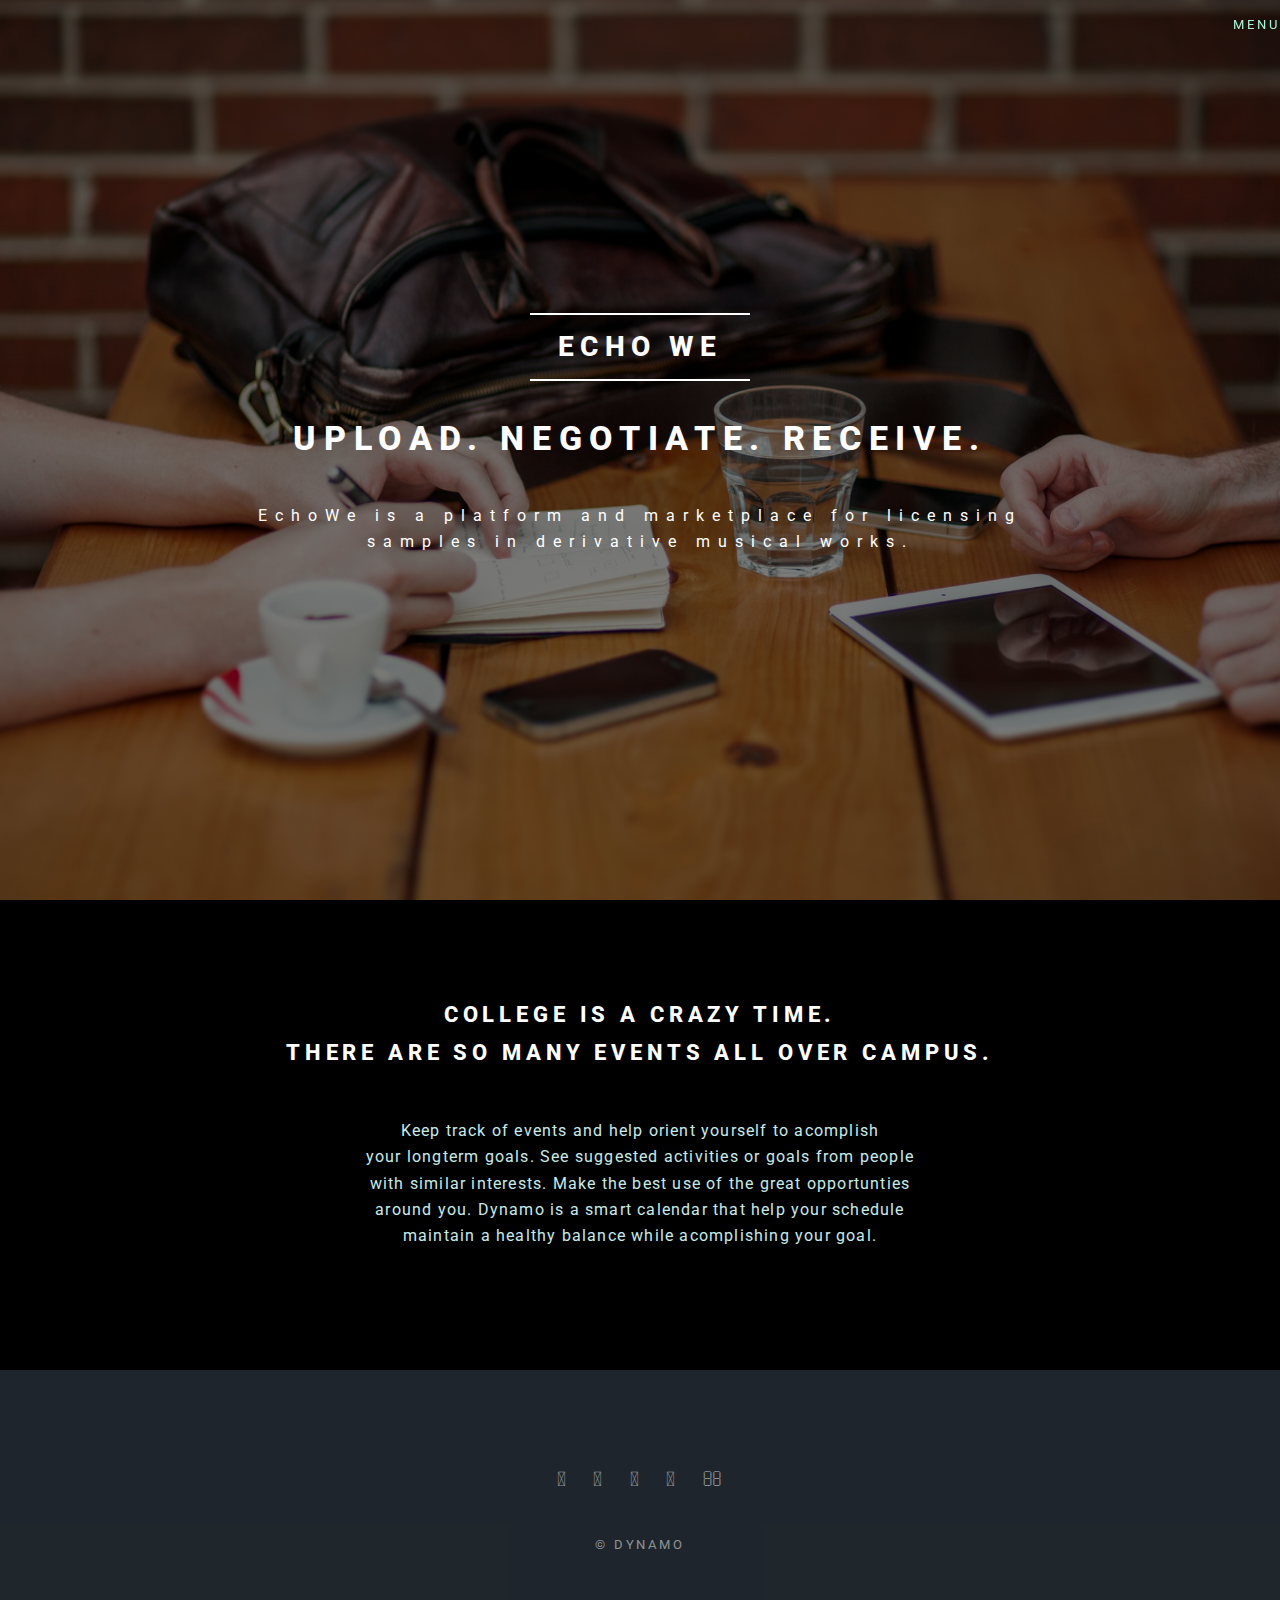
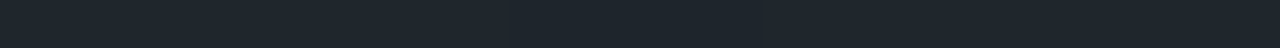
==== commit 66eeea4d: "update styles etc" ====
--- a/index.html
+++ b/index.html
@@ -13,7 +13,7 @@
 
 		<link rel="stylesheet" href="assets/css/main.css" />
 		<link rel="stylesheet" href="assets/css/styles.css" />
-
+		<link href="https://fonts.googleapis.com/css?family=Roboto:300,400" rel="stylesheet">
 		<!--[if lte IE 8]><link rel="stylesheet" href="assets/css/ie8.css" /><![endif]-->
 		<!--[if lte IE 9]><link rel="stylesheet" href="assets/css/ie9.css" /><![endif]-->
 	</head>
@@ -53,28 +53,14 @@
 				<!-- Banner -->
 					<section id="banner">
 						<div class="inner">
-							<h2>ECHO ME</h2>
-							<h3>Smart Calendar to achieve your goals</h3>
-							<p>Seize your time<br>
-							Conquer your goals.</p>
+							<h2>ECHO WE</h2>
+							<h3>Upload. Negotiate. Receive.</h3>
+							<p>EchoWe is a platform and marketplace for licensing<br> samples in derivative musical works.</p>
 
 						</div>
-						
+
 					</section>
 
-
-<!-- action="/file-upload" -->
-					<form action="./showimage.html" class="dropzone" id="my-dropzone">
-					  <div class="fallback">
-
-
-
-					  </div>
-					</form>
-
-					<!-- <button type="button" name="aaa" value="aaa">
-				<font size="2">ここを</font><font size="5" color="#333399">押してね</font>
-				</button> -->
 
 
 
@@ -98,19 +84,6 @@
 
 
 
-				<!-- CTA -->
-					<section id="cta" class="wrapper style4">
-						<div class="inner">
-							<header>
-								<h2>Get started today.</h2>
-								<p>Make your calendar work for you, not the other way around.</p>
-							</header>
-							<ul class="actions vertical">
-								<li><a href="#" class="button fit special">Sign Up</a></li>
-								<li><a href="#" class="button fit">Learn More</a></li>
-							</ul>
-						</div>
-					</section>
 
 				<!-- Footer -->
 					<footer id="footer">
@@ -137,5 +110,6 @@
 			<!--[if lte IE 8]><script src="assets/js/ie/respond.min.js"></script><![endif]-->
 			<script src="assets/js/dropzone.js"></script>
 			<script src="assets/js/main.js"></script>
+			<!-- <script src="assets/js/style.js"></script> -->
 	</body>
 </html>
--- a/assets/css/main.css
+++ b/assets/css/main.css
@@ -1,5 +1,6 @@
 @import url(font-awesome.min.css);
 @import url("http://fonts.googleapis.com/css?family=Open+Sans:400,400italic,600,600italic,800,800italic");
+@import url('https://fonts.googleapis.com/css?family=Roboto:300');
 
 
 
@@ -1414,7 +1415,8 @@
 
 	body, input, select, textarea {
 		color: #fff;
-		font-family: "Open Sans", Helvetica, sans-serif;
+		/*font-family: "Open Sans", Helvetica, sans-serif;*/
+		font-family: 'Roboto', sans-serif;
 		font-size: 15pt;
 		font-weight: 400;
 		letter-spacing: 0.075em;
@@ -1476,6 +1478,7 @@
 	h1, h2, h3, h4, h5, h6 {
 		color: #fff;
 		font-family: -apple-system, 'BlinkMacSystemFont', '.SFNSDisplay-Regular', sans-serif;
+		font-family: 'Roboto', sans-serif;
 		font-weight: 800;
 		letter-spacing: 0.225em;
 		line-height: 1em;
@@ -1503,7 +1506,7 @@
 		}
 
 	h3 {
-		font-size: 1.15em;
+		font-size: 2.125em;
 		line-height: 1.75em;
 	}
 
@@ -1563,7 +1566,8 @@
 	code {
 		background: rgba(144, 144, 144, 0.25);
 		border-radius: 3px;
-		font-family: "Courier New", monospace;
+		/*font-family: "Courier New", monospace;*/
+		font-family: 'Roboto', sans-serif;
 		font-size: 0.9em;
 		letter-spacing: 0;
 		margin: 0 0.25em;
@@ -1572,7 +1576,8 @@
 
 	pre {
 		-webkit-overflow-scrolling: touch;
-		font-family: "Courier New", monospace;
+		/*font-family: "Courier New", monospace;*/
+		font-family: 'Roboto', sans-serif;
 		font-size: 0.9em;
 		margin: 0 0 2em 0;
 	}
@@ -1658,9 +1663,9 @@
 
 /* Form */
 
-	form {
+	/*form {
 		margin: 0 0 2em 0;
-	}
+	}*/
 
 	label {
 		color: #fff;
@@ -1715,7 +1720,8 @@
 		.select-wrapper:before {
 			-moz-osx-font-smoothing: grayscale;
 			-webkit-font-smoothing: antialiased;
-			font-family: FontAwesome;
+			/*font-family: FontAwesome;*/
+			font-family: 'Roboto', sans-serif;
 			font-style: normal;
 			font-weight: normal;
 			text-transform: none !important;
@@ -1784,7 +1790,8 @@
 			input[type="radio"] + label:before {
 				-moz-osx-font-smoothing: grayscale;
 				-webkit-font-smoothing: antialiased;
-				font-family: FontAwesome;
+				/*font-family: FontAwesome;*/
+				font-family: 'Roboto', sans-serif;
 				font-style: normal;
 				font-weight: normal;
 				text-transform: none !important;
@@ -1882,7 +1889,8 @@
 		.icon:before {
 			-moz-osx-font-smoothing: grayscale;
 			-webkit-font-smoothing: antialiased;
-			font-family: FontAwesome;
+			/*font-family: FontAwesome;*/
+			font-family: 'Roboto', sans-serif;
 			font-style: normal;
 			font-weight: normal;
 			text-transform: none !important;
@@ -3138,6 +3146,8 @@
 		transition: opacity 0.5s ease;
 		opacity: 1;
 		padding-top: 3em;
+		height: 100vh;
+		width: 100wh;
 	}
 
 		#page-wrapper:before {
@@ -3488,8 +3498,11 @@
 			}
 
 		#banner p {
-			letter-spacing: 0.225em;
-			text-transform: uppercase;
+			letter-spacing: 0.5em;
+			/*text-transform: uppercase;*/
+			font-family: 'Roboto', sans-serif;
+
+
 		}
 
 			#banner p a {
--- a/assets/css/styles.css
+++ b/assets/css/styles.css
@@ -1,9 +1,9 @@
 #my-dropzone {
   width: 100%;
-  height: auto;
+  height: 100%;
   text-align: center;
-  padding-top: 600px;
-  padding-bottom: 200px;
+  padding-top: 80vh;
+  margin: 0 auto;
   background:#000000;
   background-image: url("../../images/put-your-file-here.gif");
   background-repeat: no-repeat;
